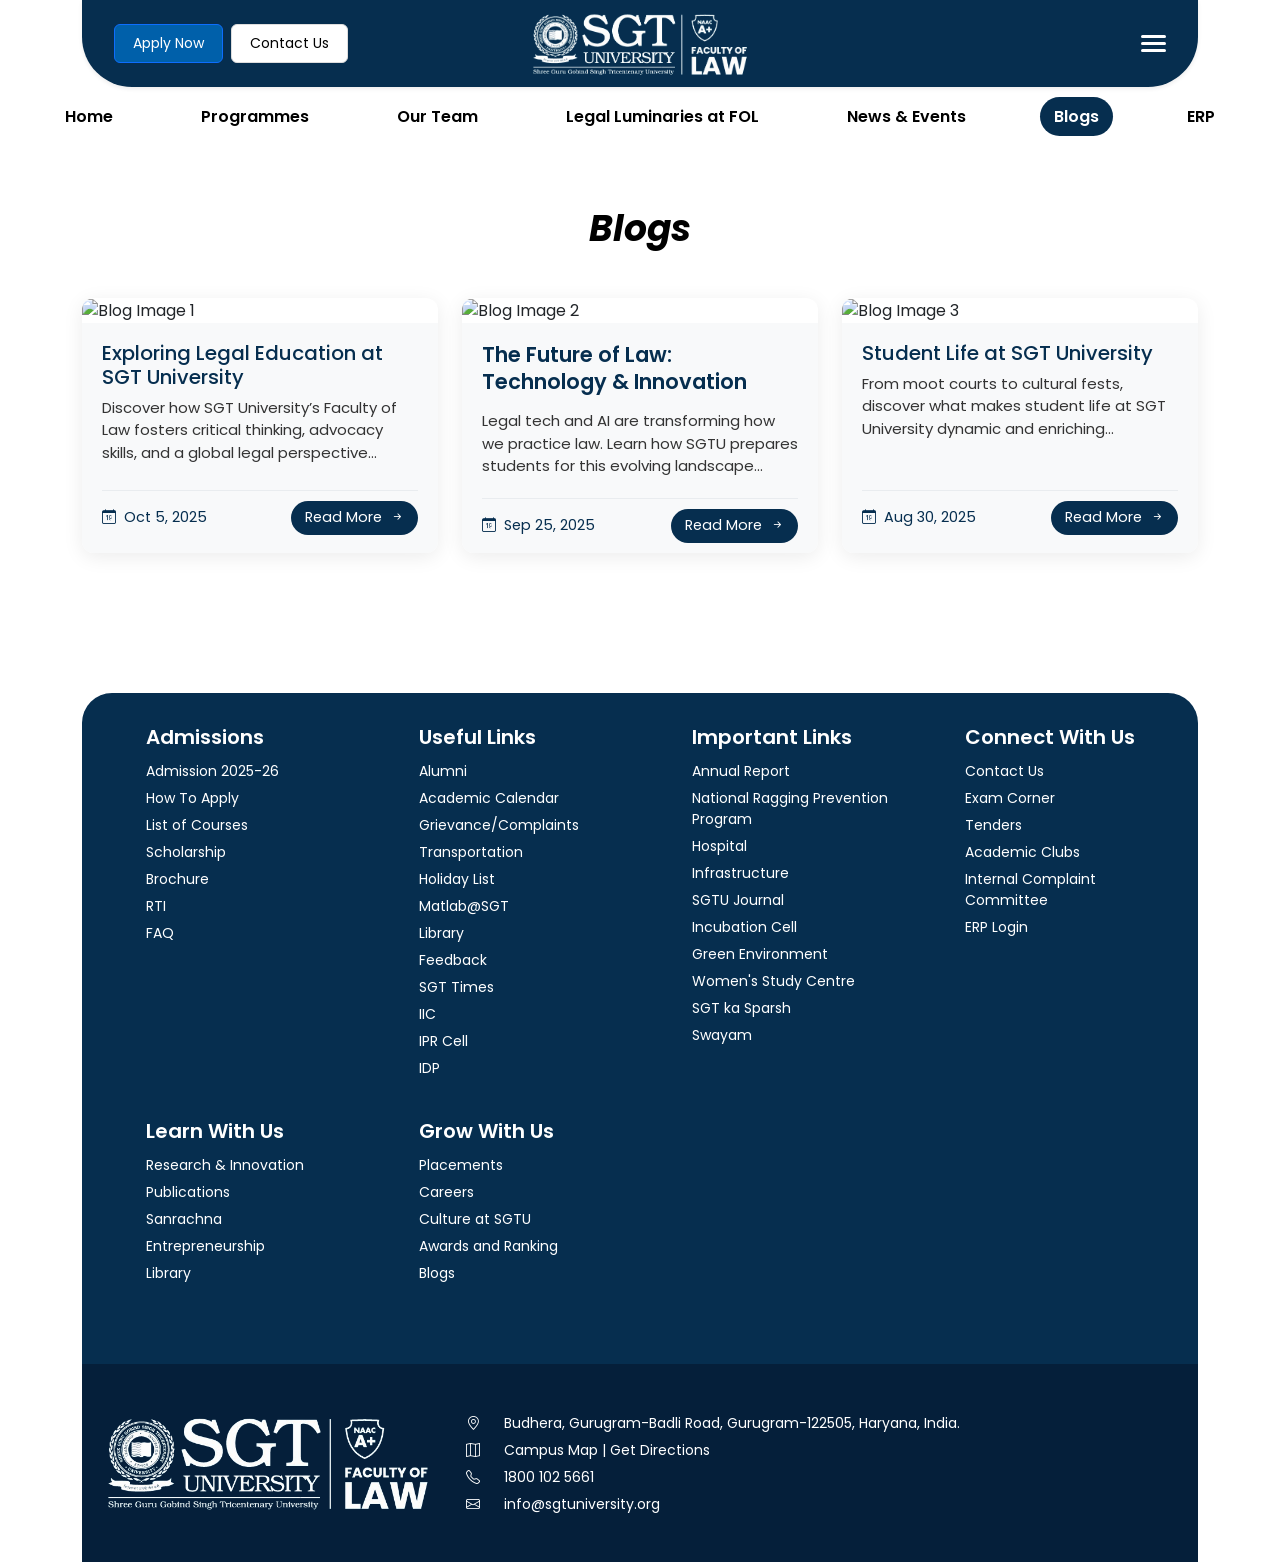
==== blogs.html @ 4bc7b792 "updated header and footer on all pages" ====
<!DOCTYPE html>
<html lang="en">

<head>
    <meta charset="UTF-8">
    <meta name="viewport" content="width=device-width, initial-scale=1.0">
    <title>Blogs | SGT University</title>
    <link href="assets/vendor/bootstrap/css/bootstrap.min.css" rel="stylesheet">
    <link href="assets/vendor/bootstrap-icons/bootstrap-icons.css" rel="stylesheet">
    <link href="assets/css/main.css" rel="stylesheet">
    <!-- Google Fonts - Poppins -->
    <link href="https://fonts.googleapis.com/css2?family=Poppins:wght@300;400;500;600;700&display=swap"
        rel="stylesheet">
</head>

<body>
    <div class="container">
        <header class="main-header py-3 px-2 rounded-bottom shadow-sm">
            <div class="d-flex align-items-center justify-content-between px-4 py-2">

                <!-- Buttons: visible on md and above -->
                <div class="d-none d-md-flex align-items-center gap-2">
                    <button class="btn btn-primary">Apply Now</button>
                    <button class="btn btn-secondary">Contact Us</button>
                </div>

                <!-- Logo -->
                <div
                    class="header-logo text-center flex-grow-1 position-absolute start-50 translate-middle-x d-none d-md-block">
                    <img src="assets/img/law-header.png" alt="University Logo" class="img-fluid"
                        style="max-height:100px;">
                </div>

                <!-- Logo on mobile -->
                <div class="d-flex d-md-none align-items-center">
                    <img src="assets/img/law-header.png" alt="University Logo" class="img-fluid"
                        style="max-height:80px;">
                </div>

                <!-- Hamburger -->
                <div class="d-flex align-items-center">
                    <button
                        class="hamburger-btn d-flex flex-column justify-content-center gap-1 p-0 border-0 bg-transparent"
                        aria-label="Menu">
                        <span class="hamburger-line bg-white rounded"></span>
                        <span class="hamburger-line bg-white rounded"></span>
                        <span class="hamburger-line bg-white rounded"></span>
                    </button>
                </div>

            </div>
        </header>
    </div>

    <!-- Menu Below Header -->
    <nav id="main-menu" class="main-menu my-2">
        <ul class="menu-items">
            <li><a href="index.html">Home</a></li>
            <li><a href="programmes.html">Programmes</a></li>
            <li><a href="our-team.html">Our Team</a></li>
            <li><a href="legal-luminaries.html">Legal Luminaries at FOL</a></li>
            <li><a href="news-events.html">News & Events</a></li>
            <li><a href="blogs.html" class="active">Blogs</a></li>
            <li><a href="erp.html">ERP</a></li>
        </ul>
    </nav>

    <!-- Blogs Section -->
    <section class="law-blogs-section">
        <div class="container">
            <div class="text-center mb-5">
                <h2 class="fw-bold">Blogs</h2>
            </div>

            <div class="row g-4">
                <!-- Blog Card 1 -->
                <div class="col-md-6 col-lg-4">
                    <div class="law-blog-card h-100">
                        <img src="https://picsum.photos/600/400?random=1" class="law-blog-img" alt="Blog Image 1">
                        <div class="law-blog-body">
                            <h5 class="law-blog-title">Exploring Legal Education at SGT University</h5>
                            <p class="law-blog-text">
                                Discover how SGT University’s Faculty of Law fosters critical thinking,
                                advocacy skills, and a global legal perspective...
                            </p>
                            <div class="law-blog-footer">
                                <div class="law-blog-date">
                                    <i class="bi bi-calendar-date me-1"></i> Oct 5, 2025
                                </div>
                                <button class="law-read-more">
                                    Read More <i class="bi bi-arrow-right-short ms-1"></i>
                                </button>
                            </div>
                        </div>
                    </div>
                </div>

                <!-- Blog Card 2 -->
                <div class="col-md-6 col-lg-4">
                    <div class="law-blog-card h-100">
                        <img src="https://picsum.photos/600/400?random=2" class="law-blog-img" alt="Blog Image 2">
                        <div class="law-blog-body">
                            <h4 class="law-blog-title">The Future of Law: Technology & Innovation</h4>
                            <p class="law-blog-text">
                                Legal tech and AI are transforming how we practice law. Learn how SGTU
                                prepares students for this evolving landscape...
                            </p>
                            <div class="law-blog-footer">
                                <div class="law-blog-date">
                                    <i class="bi bi-calendar-date me-1"></i> Sep 25, 2025
                                </div>
                                <button class="law-read-more">
                                    Read More <i class="bi bi-arrow-right-short ms-1"></i>
                                </button>
                            </div>
                        </div>
                    </div>
                </div>

                <!-- Blog Card 3 -->
                <div class="col-md-6 col-lg-4">
                    <div class="law-blog-card h-100">
                        <img src="https://picsum.photos/600/400?random=3" class="law-blog-img" alt="Blog Image 3">
                        <div class="law-blog-body">
                            <h5 class="law-blog-title">Student Life at SGT University</h5>
                            <p class="law-blog-text">
                                From moot courts to cultural fests, discover what makes student life at
                                SGT University dynamic and enriching...
                            </p>
                            <div class="law-blog-footer">
                                <div class="law-blog-date">
                                    <i class="bi bi-calendar-date me-1"></i> Aug 30, 2025
                                </div>
                                <button class="law-read-more">
                                    Read More <i class="bi bi-arrow-right-short ms-1"></i>
                                </button>
                            </div>
                        </div>
                    </div>
                </div>
            </div>
        </div>
    </section>


    <!-- Footer Section -->
    <div class="container">
        <footer class="site-footer text-white pt-2">

            <!-- Top Links Section -->
            <div class="container p-4">
                <div class="row footer-links d-none d-lg-flex">

                    <!-- Row 1: 4 columns -->
                    <div class="col-lg-3 col-md-6 mb-4">
                        <h5>Admissions</h5>
                        <ul class="list-unstyled">
                            <li>Admission 2025-26</li>
                            <li>How To Apply</li>
                            <li>List of Courses</li>
                            <li>Scholarship</li>
                            <li>Brochure</li>
                            <li>RTI</li>
                            <li>FAQ</li>
                        </ul>
                    </div>

                    <div class="col-lg-3 col-md-6 mb-4">
                        <h5>Useful Links</h5>
                        <ul class="list-unstyled">
                            <li>Alumni</li>
                            <li>Academic Calendar</li>
                            <li>Grievance/Complaints</li>
                            <li>Transportation</li>
                            <li>Holiday List</li>
                            <li>Matlab@SGT</li>
                            <li>Library</li>
                            <li>Feedback</li>
                            <li>SGT Times</li>
                            <li>IIC</li>
                            <li>IPR Cell</li>
                            <li>IDP</li>
                        </ul>
                    </div>



                    <div class="col-lg-3 col-md-6 mb-4">
                        <h5>Important Links</h5>
                        <ul class="list-unstyled">
                            <li>Annual Report</li>
                            <li>National Ragging Prevention Program</li>
                            <li>Hospital</li>
                            <li>Infrastructure</li>
                            <li>SGTU Journal</li>
                            <li>Incubation Cell</li>
                            <li>Green Environment</li>
                            <li>Women's Study Centre</li>
                            <li>SGT ka Sparsh</li>
                            <li>Swayam</li>
                        </ul>
                    </div>

                    <div class="col-lg-3 col-md-6 mb-4">
                        <h5>Connect With Us</h5>
                        <ul class="list-unstyled">
                            <li>Contact Us</li>
                            <li>Exam Corner</li>
                            <li>Tenders</li>
                            <li>Academic Clubs</li>
                            <li>Internal Complaint Committee</li>
                            <li>ERP Login</li>
                        </ul>
                    </div>

                    <div class="col-lg-3 col-md-6 mb-4">
                        <h5>Learn With Us</h5>
                        <ul class="list-unstyled">
                            <li>Research & Innovation</li>
                            <li>Publications</li>
                            <li>Sanrachna</li>
                            <li>Entrepreneurship</li>
                            <li>Library</li>
                        </ul>
                    </div>

                    <!-- Row 2: 2 columns under first row -->
                    <div class="col-lg-3 col-md-6 mb-4">
                        <h5>Grow With Us</h5>
                        <ul class="list-unstyled">
                            <li>Placements</li>
                            <li>Careers</li>
                            <li>Culture at SGTU</li>
                            <li>Awards and Ranking</li>
                            <li>Blogs</li>
                        </ul>
                    </div>
                </div>

                <!-- Mobile Accordion -->
                <div class="accordion d-lg-none" id="footerAccordion">
                    <div class="accordion-item">
                        <h2 class="accordion-header" id="headingAdmissions">
                            <button class="accordion-button collapsed" type="button" data-bs-toggle="collapse"
                                data-bs-target="#collapseAdmissions" aria-expanded="false"
                                aria-controls="collapseAdmissions">
                                Admissions
                            </button>
                        </h2>
                        <div id="collapseAdmissions" class="accordion-collapse collapse"
                            aria-labelledby="headingAdmissions" data-bs-parent="#footerAccordion">
                            <div class="accordion-body p-2">
                                <ul class="list-styled mb-2">
                                    <li>Admission 2025-26</li>
                                    <li>How To Apply</li>
                                    <li>List of Courses</li>
                                    <li>Scholarship</li>
                                    <li>Brochure</li>
                                    <li>RTI</li>
                                    <li>FAQ</li>
                                </ul>
                            </div>
                        </div>
                    </div>
                    <div class="accordion-item">
                        <h2 class="accordion-header" id="headingUseful">
                            <button class="accordion-button collapsed" type="button" data-bs-toggle="collapse"
                                data-bs-target="#collapseUseful" aria-expanded="false" aria-controls="collapseUseful">
                                Useful Links
                            </button>
                        </h2>
                        <div id="collapseUseful" class="accordion-collapse collapse" aria-labelledby="headingUseful"
                            data-bs-parent="#footerAccordion">
                            <div class="accordion-body p-2">
                                <ul class="list-styled mb-2">
                                    <li>Alumni</li>
                                    <li>Academic Calendar</li>
                                    <li>Grievance/Complaints</li>
                                    <li>Transportation</li>
                                    <li>Holiday List</li>
                                    <li>Matlab@SGT</li>
                                    <li>Library</li>
                                    <li>Feedback</li>
                                    <li>SGT Times</li>
                                    <li>IIC</li>
                                    <li>IPR Cell</li>
                                    <li>IDP</li>
                                </ul>
                            </div>
                        </div>
                    </div>
                    <div class="accordion-item">
                        <h2 class="accordion-header" id="headingImportant">
                            <button class="accordion-button collapsed" type="button" data-bs-toggle="collapse"
                                data-bs-target="#collapseImportant" aria-expanded="false"
                                aria-controls="collapseImportant">
                                Important Links
                            </button>
                        </h2>
                        <div id="collapseImportant" class="accordion-collapse collapse"
                            aria-labelledby="headingImportant" data-bs-parent="#footerAccordion">
                            <div class="accordion-body p-2">
                                <ul class="list-styled mb-2">
                                    <li>Annual Report</li>
                                    <li>National Ragging Prevention Program</li>
                                    <li>Hospital</li>
                                    <li>Infrastructure</li>
                                    <li>SGTU Journal</li>
                                    <li>Incubation Cell</li>
                                    <li>Green Environment</li>
                                    <li>Women's Study Centre</li>
                                    <li>SGT ka Sparsh</li>
                                    <li>Swayam</li>
                                </ul>
                            </div>
                        </div>
                    </div>
                    <div class="accordion-item">
                        <h2 class="accordion-header" id="headingConnect">
                            <button class="accordion-button collapsed" type="button" data-bs-toggle="collapse"
                                data-bs-target="#collapseConnect" aria-expanded="false" aria-controls="collapseConnect">
                                Connect With Us
                            </button>
                        </h2>
                        <div id="collapseConnect" class="accordion-collapse collapse" aria-labelledby="headingConnect"
                            data-bs-parent="#footerAccordion">
                            <div class="accordion-body p-2">
                                <ul class="list-styled mb-2">
                                    <li>Contact Us</li>
                                    <li>Exam Corner</li>
                                    <li>Tenders</li>
                                    <li>Academic Clubs</li>
                                    <li>Internal Complaint Committee</li>
                                    <li>ERP Login</li>
                                </ul>
                            </div>
                        </div>
                    </div>
                    <div class="accordion-item">
                        <h2 class="accordion-header" id="headingLearn">
                            <button class="accordion-button collapsed" type="button" data-bs-toggle="collapse"
                                data-bs-target="#collapseLearn" aria-expanded="false" aria-controls="collapseLearn">
                                Learn with Us
                            </button>
                        </h2>
                        <div id="collapseLearn" class="accordion-collapse collapse" aria-labelledby="headingLearn"
                            data-bs-parent="#footerAccordion">
                            <div class="accordion-body p-2">
                                <ul class="list-styled mb-2">
                                    <li>Research & Innovation</li>
                                    <li>Publications</li>
                                    <li>Sanrachna</li>
                                    <li>Entrepreneurship</li>
                                    <li>Library</li>
                                </ul>
                            </div>
                        </div>
                    </div>
                    <div class="accordion-item">
                        <h2 class="accordion-header" id="headingGrow">
                            <button class="accordion-button collapsed" type="button" data-bs-toggle="collapse"
                                data-bs-target="#collapseGrow" aria-expanded="false" aria-controls="collapseGrow">
                                Grow with Us
                            </button>
                        </h2>
                        <div id="collapseGrow" class="accordion-collapse collapse" aria-labelledby="headingGrow"
                            data-bs-parent="#footerAccordion">
                            <div class="accordion-body p-2">
                                <ul class="list-styled mb-2">
                                    <li>Placements</li>
                                    <li>Careers</li>
                                    <li>Culture at SGTU</li>
                                    <li>Awards and Ranking</li>
                                    <li>Blogs</li>
                                </ul>
                            </div>
                        </div>
                    </div>
                </div>




            </div>

            <!-- Middle Contact Section (Full Width) -->
            <div class="footer-contact py-4 mt-3">
                <div class="container">
                    <div class="row align-items-center">
                        <div class="col-md-4 mb-3 mb-md-0 text-center text-md-left">
                            <img src="assets/img/law-header.png" alt="SGT University Logo" class="img-fluid"
                                style="max-height:150px;">
                        </div>
                        <div class="col-md-8 text-center text-md-left">
                            <p class="text-white mb-1"><i class="bi bi-geo-alt me-4 text-white"></i>Budhera,
                                Gurugram-Badli Road,
                                Gurugram-122505,
                                Haryana, India.</p>
                            <p class="text-white mb-1"><i class="bi bi-map me-4 text-white"></i>Campus Map | Get
                                Directions</p>
                            <p class="text-white mb-1"><i class="bi bi-telephone me-4 text-white"></i>1800 102 5661</p>
                            <p class="text-white mb-1"><i
                                    class="bi bi-envelope me-4 text-white"></i>info@sgtuniversity.org</p>
                        </div>
                    </div>
                </div>
            </div>
        </footer>

    </div>


    <script src="assets/vendor/bootstrap/js/bootstrap.bundle.min.js"></script>
</body>

</html>
---- assets/css/main.css ----
@import url("https://fonts.googleapis.com/css2?family=Poppins:wght@300;400;500;600;700&display=swap");

body {
  font-family: "Poppins", sans-serif;
  margin: 0;
  padding: 0;
  display: block;
}
/* main menu */
/* Common link styling */
/* Global Typography */

/* H2 */
h2 {
  font-family: "Poppins", sans-serif;
  font-style: italic;
  font-weight: 500; /* Medium */
  font-size: 36px;
  line-height: 1.2;
  color: #000; /* optional */
  margin-bottom: 20px;
}

/* H4 */
h4 {
  font-family: "Poppins", sans-serif;
  font-weight: 600; /* SemiBold */
  font-size: 21px;
  line-height: 1.3;
  color: #000; /* optional */
  margin-bottom: 15px;
}

/* Paragraphs */
p {
  font-family: "Poppins", sans-serif;
  font-weight: 400; /* Regular */
  font-size: 15px;
  line-height: 1.5;
  color: #333; /* optional */
  margin-bottom: 10px;
}

/* Main menu styles */
#main-menu {
  width: 100%;
  font-family: "Poppins", sans-serif;
  overflow-x: auto;
  white-space: nowrap;
}

/* Menu item container */
#main-menu .menu-items {
  list-style: none;
  margin: 0 auto;
  padding: 10px 15px;
  display: flex;
  flex-wrap: nowrap;
  justify-content: center;
  font-size: 16px;
}

/* Menu links */
.main-menu .menu-items li a {
  color: #000;
  text-decoration: none;
  font-weight: 600;
  padding: 8px 14px;
  border-radius: 20px;
  transition: all 0.3s ease;
}

/* Hover effect */
.main-menu .menu-items li a:hover {
  background-color: #062e4f;
  color: #fff !important;
}

/* Active / selected state */
.main-menu .menu-items li a.active {
  background-color: #062e4f;
  color: #fff !important;
}

/* Optional: make scrollbar neat */
#main-menu::-webkit-scrollbar {
  height: 6px;
}

#main-menu::-webkit-scrollbar-thumb {
  background-color: #ccc;
  border-radius: 3px;
}

#main-menu::-webkit-scrollbar-track {
  background: transparent;
}

/* Desktop view */
@media (min-width: 992px) {
  .menu-items {
    display: flex !important;
    justify-content: center;
    flex-wrap: nowrap;
    gap: 60px;
    font-size: 18px;
  }
}

/* Mobile view */
@media (max-width: 991px) {
  .menu-items {
    display: inline-flex !important;
    overflow-x: auto;
    white-space: nowrap;
    gap: 20px;
    font-size: 16px;
  }
}

/* footer */
.footer-block {
  background-color: transparent; /* image provides visual */
  border-top-left-radius: 20px;
  border-top-right-radius: 20px;
  overflow: hidden; /* ensures rounded corners clip the image */
}

.footer-img {
  width: 100%; /* fill container width */
  height: auto; /* maintain aspect ratio */
  display: block;
}

/* Optional: Add shadow or smooth transition */
.footer-img {
  box-shadow: 0 -2px 8px rgba(0, 0, 0, 0.1);
  transition: all 0.3s ease-in-out;
}

/* Optional hover effect (if desired) */
.footer-img:hover {
  transform: scale(1.01);
}

/* === LAW BLOGS SECTION === */
.law-blogs-section {
  padding: 60px 0;
  font-family: "Poppins", sans-serif;
}

/* Blog Card */
.law-blog-card {
  border: none;
  border-radius: 12px;
  overflow: hidden;
  background: #fff;
  box-shadow: 0 4px 20px rgba(0, 0, 0, 0.08);
  transition: transform 0.3s, box-shadow 0.3s;
}

.law-blog-card:hover {
  transform: translateY(-5px);
  box-shadow: 0 6px 25px rgba(0, 0, 0, 0.15);
}

/* Blog Image */
.law-blog-img {
  height: 180px !important;
  width: 100%;
  object-fit: cover;
}

/* Blog Body */
.law-blog-body {
  background-color: #f8f9fa;
  padding: 18px 20px;
  height: 230px;
  display: flex;
  flex-direction: column;
  justify-content: space-between;
}

/* Title */
.law-blog-title {
  color: #062e4f;
}

/* Text */
.law-blog-text {
  color: #333;
  line-height: 1.5;
  flex-grow: 1;
}

/* Footer */
.law-blog-footer {
  display: flex;
  justify-content: space-between;
  align-items: center;
  border-top: 1px solid #e9ecef;
  padding-top: 10px;
  margin-top: 10px;
}

/* Date */
.law-blog-date {
  font-size: 0.9rem;
  color: #062e4f;
}

/* Button */
.law-read-more {
  background: #062e4f;
  color: #fff;
  border: none;
  font-size: 0.9rem;
  border-radius: 50px;
  padding: 6px 14px;
  transition: background 0.3s;
}

.law-read-more:hover {
  background: #084298;
}

/* Responsive */
@media (max-width: 767px) {
  .law-blog-body {
    height: auto;
  }

  .law-blog-title {
    font-size: 1rem;
  }

  .law-blog-text {
    font-size: 0.9rem;
  }
}

/* Programmes page */
.sidebar {
  border-right: 2px solid #ddd;
  padding-right: 20px;
}

.category-title {
  font-weight: 600;
  font-size: 1.25rem;
  margin-bottom: 1rem;
  color: #062e4f;
}

.program-section-title {
  color: #062e4f;
  margin-bottom: 1rem;
  margin-top: 2rem;
}

.program-card {
  border: 1px solid #ddd;
  border-radius: 10px;
  overflow: hidden;
  transition: 0.3s ease;
  background-color: #fff;
}

.program-card:hover {
  box-shadow: 0 4px 15px rgba(0, 0, 0, 0.1);
  transform: translateY(-4px);
}

.program-card img {
  width: 100%;
  height: 130px;
  object-fit: cover;
}

.program-info {
  padding: 15px;
}

.program-name {
  font-size: 1.3rem;
  font-weight: 600;
  color: #000;
  margin-bottom: 5px;
}

.program-duration {
  font-size: 0.9rem;
  color: #666;
  margin-bottom: 10px;
}

.program-footer {
  display: flex;
  justify-content: space-between;
  align-items: center;
  font-size: 0.9rem;
  background-color: #062e4f;
  font-weight: 500;
  border-radius: 10px;
}

.program-footer i {
  padding: 5px;
  margin-right: 10px;
  color: #fff;
  font-size: 20px;
}

.program-footer span {
  padding: 10px;
  color: #fff;
}

.search-input {
  margin-bottom: 20px;
}

mark {
  background-color: #ffe066;
  color: #000;
}

/* accreditions programmes page */

/* Background for the whole section */
.bg-gray {
  background-color: #d3d3d3f5 !important;
  /* Gray background */
}

/* Logo Box Styles */
.logo-box {
  width: 100%;
  aspect-ratio: 1 / 1;
  /* Equal width and height */
  background-color: #ffffff;
  /* Box background color */
  border-radius: 12px;
  box-shadow: 0 5px 15px rgba(0, 0, 0, 0.1);
  transition: transform 0.3s, box-shadow 0.3s;
  display: flex;
  align-items: center;
  justify-content: center;
}

/* Logo Image */
.logo-box img {
  max-width: 70%;
  /* Adjust logo size */
  max-height: 70%;
  object-fit: contain;
}

/* Hover effect */
.logo-box:hover {
  transform: translateY(-5px);
  box-shadow: 0 10px 25px rgba(0, 0, 0, 0.15);
}

/* Text heading and paragraph */
.text-center h2 {
  font-weight: 700;
  color: #000;
}

.text-center p {
  color: #000;
}

/* Responsive adjustments */
@media (max-width: 1200px) {
  .col-lg-2 {
    flex: 0 0 20%;
    /* 5 columns on large screens */
    max-width: 20%;
  }
}

@media (max-width: 992px) {
  .col-md-2 {
    flex: 0 0 33.3333%;
    /* 3 columns on medium screens */
    max-width: 33.3333%;
  }
}

@media (max-width: 576px) {
  .col-6 {
    flex: 0 0 50%;
    /* 2 columns on small screens */
    max-width: 50%;
  }
}

/* recruiter programmes page */
.recruiter-logo {
  width: 140px;
  height: 140px;
  border-radius: 12px;
  border: 2px solid #ccc;
  display: flex;
  align-items: center;
  justify-content: center;
  background-color: #fff;
  transition: transform 0.3s, box-shadow 0.3s;
}

.recruiter-logo img {
  max-width: 80%;
  max-height: 80%;
  object-fit: contain;
}

.recruiter-logo:hover {
  transform: translateY(-5px);
  box-shadow: 0 8px 20px rgba(0, 0, 0, 0.15);
}

/* Remove default background of Swiper arrows */
.swiper-button-next,
.swiper-button-prev {
  background: none; /* remove background */
  color: #062e4f; /* arrow color white */
  width: auto; /* let arrow size adjust */
  height: auto;
}

/* Remove default content (Swiper adds default arrow icon via ::after) */
.swiper-button-next::after,
.swiper-button-prev::after {
  font-size: 24px; /* arrow size */
  color: #062e4f; /* arrow color */
  text-shadow: none; /* remove shadow */
}

/* Swiper navigation buttons */
/* .swiper-button-next,
.swiper-button-prev {
  color: #062E4F;
  width: 30px;
  height: 30px;
  border-radius: 50%;
  background-color: #fff;
  display: flex;
  align-items: center;
  justify-content: center;
  font-weight: bold;
  font-size: 0.5rem;
  top: 50%;
  transform: translateY(-50%);
} */

/* homepage */
/* main banner section */
.container img {
  object-fit: cover;
  height: auto;
  max-height: 500px;
}
.image-section {
  position: relative;
  width: 100%;
  overflow: hidden;
  height: auto;
  display: block;
  padding: 0 15px;
}

.image-section img {
  width: 100%;
  height: auto;
  border-radius: 30px;
  transition: transform 1s ease, opacity 1s ease;
  opacity: 0;
  transform: scale(1.05);
}

.image-section img.visible {
  opacity: 1;
  transform: scale(1);
}

/* Optional: Add shadow and responsiveness */
.image-section img {
  box-shadow: 0 8px 20px rgba(0, 0, 0, 0.2);
}

/* law section */
/* ---------------- Content Section Styling ---------------- */
.content-section {
  padding-top: 2rem;
  padding-bottom: 2rem;
}

.content-section .text-content p {
  color: #000;
  /* Black text instead of muted */
  text-align: justify;
  /* Justify text */
  line-height: 1.5;
  font-size: 0.9rem;
  /* Slightly smaller font for less height */
}

.content-section h2,
.content-section h4 {
  color: #000;
}
.content-section .subtitle {
  color: #062e4f;
}

.content-section .side-image {
  max-height: 700px;
  /* Adjust to reduce height */
  object-fit: cover;
}

/* ---------------- Icon Box Styling ---------------- */
.icon-box {
  transition: transform 0.3s, box-shadow 0.3s;
}

.icon-box h5 {
  font-weight: 600;
}

.icon-box p {
  color: #555;
}

.bg-custom {
  background-color: #062e4f;
}

.icon-circle {
  width: 45px;
  height: 45px;
  border-radius: 50%;
  flex-shrink: 0;
}

/* accreidtion homepage */
.bg-custom1 {
  color: #062e4f;
}

.logo-box {
  width: 100%;
  aspect-ratio: 1 / 1;
  /* Equal width and height */
  background-color: #ffffff;
  /* Box background color */
  border-radius: 12px;
  box-shadow: 0 5px 15px rgba(0, 0, 0, 0.1);
  transition: transform 0.3s, box-shadow 0.3s;
}

.logo-box img {
  max-width: 70%;
  /* Adjust logo size */
  max-height: 70%;
  object-fit: contain;
}

.logo-box:hover {
  transform: translateY(-5px);
  box-shadow: 0 10px 25px rgba(0, 0, 0, 0.15);
}

.bg-light {
  background-color: #f9f9f9 !important;
  /* Can customize this later */
}

/* vision/mission section */
/* ---------- Vision / Mission Section Styling ---------- */
.vision-mission-section {
  padding-top: 2rem;
  padding-bottom: 2rem;
}

.vision-mission-section .section-title {
  color: #000; /* Black color for heading */
}

.vision-mission-section .vision-img {
  max-height: 400px; /* Adjust image height */
  object-fit: cover;
}

.vision-mission-section h4 {
  color: #062e4f; /* Black headings */
}

.vision-mission-section .vision-text {
  color: #000; /* Black paragraph text */
  text-align: justify; /* Justify text */
  line-height: 1.6;
}

/* Programmes section */
/* ---------- Programs Section ---------- */
.programs-section {
  background-color: #062e4f;
  border-radius: 50px;
  padding: 4rem 2rem;
  overflow: hidden;
}

.programs-section .section-title {
  color: #f8f9fa;
}

/* ---------- Card Styling ---------- */
.program-card {
  background-color: #fff; /* White card */
  color: #000; /* Black text */
  border-radius: 15px;
  overflow: hidden;
  transition: transform 0.3s, box-shadow 0.3s;
  min-height: 100%; /* Ensures equal height in flex */
}

.program-card:hover {
  transform: translateY(-5px);
  box-shadow: 0 10px 25px rgba(0, 0, 0, 0.2);
}

.program-card .card-title {
  font-weight: 600;
  margin-bottom: 0.75rem;
  color: #062e4f;
  font-size: 26px;
}

.program-card .program-list li {
  margin-bottom: 0.35rem;
  font-size: 0.95rem;
}

/* ---------- Card Image ---------- */
.program-card img {
  width: 100%;
  height: 150px; /* Reduced height */
  object-fit: cover;
}

/* ---------- Arrow Button ---------- */
.program-card .btn-arrow {
  background-color: #062e4f; /* Blue background */
  color: #fff; /* White icon */
  border-radius: 50%;
  width: 40px;
  height: 40px;
  display: flex;
  align-items: center;
  justify-content: center;
  transition: transform 0.3s ease;
}

.program-card .btn-arrow:hover {
  transform: translateX(3px);
}

/* Academic Advisory Board Section */
.academic-board-section {
  padding: 3rem 0;
}

.academic-board-section .section-title {
  color: #000; /* Black section heading */
}

/* Rectangular images (full) */
.advisory-img {
  width: 100%;
  height: 100px; /* fixed height for all images */
  object-fit: cover; /* maintain aspect ratio and cover the box */
  border-radius: 10px; /* optional slightly rounded corners */
}

.member-name {
  color: #000;
  font-weight: normal; /* remove bold */
  margin-bottom: 0.25rem;
  font-size: 18px;
  font-style: italic;
}

.member-designation {
  color: #555;
  margin-bottom: 0;
  font-style: italic;
}

/* industrial-board-section */
.industrial-board-section {
  background-color: #062e4f;
  padding: 2.5rem;
  border-radius: 40px;
}

.industrial-board-section .section-title {
  color: #fff;
}

.industrial-board-section .advisory-img {
  width: 100%;
  height: 200px;
  object-fit: cover;
  border-radius: 10px; /* optional slightly rounded corners */
}

.industrial-board-section .member-name {
  color: #fff;
  font-weight: normal;
  margin-bottom: 0.25rem;
}

.industrial-board-section .member-designation {
  color: #fff;
  margin-bottom: 0;
}

/* cells section */
.my-8 {
  margin-top: 70px;
}
.cell-card {
  border-radius: 30px;
  overflow: hidden;
  transition: transform 0.3s, box-shadow 0.3s;
}

.cell-card:hover {
  transform: translateY(-5px);
  box-shadow: 0 10px 25px rgba(0, 0, 0, 0.15);
}

.bg-cell {
  background-color: #062e4f;
  border-bottom-left-radius: 20px;
  border-bottom-right-radius: 20px;
}

.btn-cell-arrow {
  background-color: #fff;
  color: #062e4f;
  border-radius: 50%;
  width: 40px;
  height: 40px;
  display: flex;
  align-items: center;
  justify-content: center;
}

.btn-cell-arrow:hover {
  background-color: #0f3066;
  color: #fff;
}

/* company logos */
.company-logos-section {
  display: block;
  border-radius: 40px;
  background-color: #062e4f;
}
.company-logos-section .section-title {
  color: #fff;
}

.company-logos-swiper .swiper-slide {
  display: flex;
  justify-content: center;
  align-items: center;
  padding: 10px;
}

.company-logos-swiper .swiper-slide img {
  max-width: 120px;
  height: auto;
}

/* Remove default background of Swiper arrows */
.company-logos-swiper .swiper-button-next,
.company-logos-swiper .swiper-button-prev {
  background: none; /* remove background */
  color: #fff; /* arrow color white */
  width: auto; /* let arrow size adjust */
  height: auto;
}

/* Remove default content (Swiper adds default arrow icon via ::after) */
.company-logos-swiper .swiper-button-next::after,
.company-logos-swiper .swiper-button-prev::after {
  font-size: 24px; /* arrow size */
  color: #fff; /* arrow color */
  text-shadow: none; /* remove shadow */
}

/* before height img */
.image-wrapper {
  width: 100%;
  height: auto;
  display: block;
  object-fit: cover;
  margin-bottom: -50px;
}

/* About Page */
/* Dean Image */
.dean-img {
  width: 100%;
  border-radius: 15px;
}

/* Dean Message */
.dean-message {
  font-family: "Poppins", sans-serif;
  font-size: 16px;
  line-height: 1.6;
}

/* Dean Name & Designation */
.dean-name {
  font-family: "Poppins", sans-serif;
  font-weight: 600;
  color: #062e4f;
}
.dean-designation {
  font-family: "Poppins", sans-serif;
}

/* Button */
.btn-dean {
  background-color: #062e4f;
  color: #fff;
  font-family: "Poppins", sans-serif;
  font-weight: 500;
  border-radius: 5px;
  padding: 8px 20px;
  transition: background-color 0.3s;
  text-decoration: none;
}

.btn-dean:hover {
  background-color: #044165;
  color: #fff;
}

/* distinguished-professors */
/* Professors Block Styling */
.professors-block {
  background-color: #f2f2f2; /* Custom light gray */
  border-radius: 20px;
  padding: 50px 30px;
}

#distinguished-professors .section-title {
  font-family: "Poppins", sans-serif;
  font-weight: 600;
  color: #000;
}

.prof-img {
  width: 100%;
  max-width: 350px;
  border-radius: 15px;
  object-fit: cover;
}

.prof-name {
  font-family: "Poppins", sans-serif;
  font-weight: 600;
  color: #062e4f;
  text-align: left;
}

.prof-about {
  font-family: "Poppins", sans-serif;
  font-size: 14px;
  line-height: 1.5;
  color: #444;
  text-align: justify;
}

/* Responsive for smaller screens */
@media (max-width: 767px) {
  .prof-img {
    max-width: 150px;
  }
}

/* Section Title */
#professors-title {
  color: #000;
  font-family: "Poppins", sans-serif;
  font-weight: 600;
}

/* Accordion Header */
.accordion-title {
  font-family: "Poppins", sans-serif;
  font-weight: 600;
  color: #000;
  font-size: 26px;
}

/* Remove default accordion borders */
.accordion-item {
  border: none;
}
.accordion-button:focus {
  box-shadow: none;
}

/* Custom Accordion Button */
.accordion-button-custom {
  background-color: #062e4f;
  border: none;
  color: #fff;
  width: 40px;
  height: 40px;
  border-radius: 5px;
  display: flex;
  align-items: center;
  justify-content: center;
}
.accordion-button-custom i {
  color: #fff;
  font-size: 16px;
}

/* Faculty Card */
.faculty-img {
  width: 100%;
  max-width: 200px;
  border-radius: 10px;
  object-fit: cover;
}
.faculty-name {
  font-family: "Poppins", sans-serif;
  font-weight: 600;
  color: #062e4f;
  margin-bottom: 0.2rem;
}
.faculty-designation {
  font-family: "Poppins", sans-serif;
  font-size: 14px;
  color: #555;
}

/* News & Events Section */
/* News & Events Section */
.news-events-section {
  background-color: #f9f9f9;
}

.ne-section-title {
  font-family: "Poppins", sans-serif;
  font-weight: 700;
  font-size: 36px;
  color: #1a1a1a;
}

.ne-card {
  background: #ffffff;
  border-radius: 15px;
  overflow: hidden;
  box-shadow: 0 10px 25px rgba(0, 0, 0, 0.08);
  transition: transform 0.3s ease, box-shadow 0.3s ease;
}

.ne-card:hover {
  transform: translateY(-5px);
  box-shadow: 0 15px 30px rgba(0, 0, 0, 0.15);
}

.ne-card-img-wrapper {
  position: relative;
}

.ne-card-img {
  width: 100%;
  height: 150px;
  display: block;
}

.ne-card-badge {
  position: absolute;
  top: 10px;
  left: 10px;
  padding: 5px 12px;
  font-size: 12px;
  font-weight: 600;
  color: #fff;
  background-color: #ff5e57;
  border-radius: 5px;
}

.ne-card-body {
  background-color: #f2f2f2; /* light custom gray */
  padding: 15px 20px;
}

.ne-card-title {
  font-family: "Poppins", sans-serif;
  font-weight: 600;
  font-size: 18px;
  margin-bottom: 10px;
}

.ne-card-footer {
  display: flex;
  justify-content: space-between;
  align-items: center;
}

.ne-card-date {
  font-family: "Poppins", sans-serif;
  font-size: 13px;
  color: #062e4f; /* calendar icon color */
}

.ne-card-date i {
  color: #062e4f;
}

.ne-read-more {
  font-family: "Poppins", sans-serif;
  font-weight: 500;
  font-size: 14px;
  background-color: #1a73e8;
  color: #fff;
  border: none;
  padding: 6px 12px;
  border-radius: 5px;
  cursor: pointer;
  transition: background-color 0.3s ease;
}

.ne-read-more:hover {
  background-color: #155ab6;
}

/* Responsive adjustments for smaller screens */
@media (max-width: 768px) {
  .col-6.col-md-3 {
    flex: 0 0 50%;
    max-width: 50%;
  }
}

@media (max-width: 576px) {
  .col-6.col-md-3 {
    flex: 0 0 100%;
    max-width: 100%;
  }
}

/* Legal Luminaries */
.legal-luminaries {
  display: block;
  padding: 48px 0;
  background: #fff;
  font-family: "Poppins", sans-serif;
}

.legal-luminaries .ll-container {
  max-width: 1160px;
  margin: 0 auto;
  padding: 0 16px;
}

.legal-luminaries .ll-title {
  text-align: center;
  margin-bottom: 28px;
  font-size: 36px;
  font-weight: 600;
  color: #000;
}

/* Grid Layout */
.legal-luminaries .ll-grid {
  display: grid;
  grid-template-columns: repeat(3, 1fr);
  gap: 20px;
}

/* Card Style */
.legal-luminaries .ll-card {
  display: block;
  border-radius: 48px;
  overflow: hidden;
  box-shadow: 0 6px 18px rgba(6, 46, 79, 0.06);
  background: transparent;
}

/* Image Section */
.legal-luminaries .ll-card-media {
  width: 100%;
  aspect-ratio: 3 / 3;
  overflow: hidden;
  background: #f2f2f2;
  border-radius: 48px;
}

.legal-luminaries .ll-card-media img {
  width: 100%;
  height: 100%;
  object-fit: cover;
  display: block;
}

/* Footer */
.legal-luminaries .ll-card-footer {
  background: #0060aa;
  color: #fff;
  padding: 14px 12px;
  text-align: left;
}

.legal-luminaries .ll-card-footer1 {
  background: #062e4f;
  color: #fff;
  padding: 14px 12px;
  text-align: left;
}

.legal-luminaries .ll-name {
  font-size: 21px;
  font-weight: 600;
  line-height: 1.2;
}

.legal-luminaries .ll-designation {
  font-size: 15px;
  margin-top: 6px;
  opacity: 1;
}

/* Responsive */
@media (max-width: 991px) {
  .legal-luminaries .ll-grid {
    grid-template-columns: repeat(2, 1fr);
  }
}

@media (max-width: 575px) {
  .legal-luminaries .ll-grid {
    grid-template-columns: 1fr;
  }

  .legal-luminaries .ll-title {
    font-size: 22px;
  }
}

.main-header {
  background-color: #062e4f;
  border-bottom-left-radius: 50px !important;
  border-bottom-right-radius: 50px !important;
  font-family: "Poppins", sans-serif;
}

/* Buttons */
.btn-primary {
  background-color: #0060aa;
  color: #fff;
  border-radius: 6px;
  padding: 8px 18px;
  font-size: 14px;
  transition: background-color 0.3s;
}
.btn-primary:hover {
  background-color: #004b82;
}

.btn-secondary {
  background-color: #fff;
  color: #000;
  border: 1px solid #ddd;
  border-radius: 6px;
  padding: 8px 18px;
  font-size: 14px;
  transition: background-color 0.3s, color 0.3s;
}
.btn-secondary:hover {
  background-color: #f2f2f2;
}

/* Hamburger */
.hamburger-line {
  width: 25px;
  height: 3px;
  background-color: #fff;
  border-radius: 2px;
}

/* Responsive tweaks for mobile logo alignment */
@media (max-width: 767.98px) {
  .header-logo {
    flex-grow: 0;
    text-align: left;
  }
}

/* footer */
/* General Footer Styling */
.site-footer {
  background-color: #062e4f;
  /* Top and bottom sections */
  color: #fff;
  font-family: "Poppins", sans-serif;
  border-top-left-radius: 30px;
  border-top-right-radius: 30px;
  margin-top: 80px;
}

/* Top Links Section */
.footer-links h5 {
  font-weight: 600;
  margin-bottom: 12px;
  margin-left: 40px;
}

.footer-links ul li {
  margin-bottom: 6px;
  font-size: 14px;
  cursor: pointer;
  margin-left: 40px;
}

.footer-links ul li:hover {
  color: #0060aa;
  /* Hover color for links */
}

/* Middle Contact Section */
.footer-contact {
  background-color: #051f3a;
  /* Full width darker section */
  border-radius: 0;
}

.footer-contact p {
  margin: 6px 0;
  font-size: 14px;
  display: flex;
  align-items: center;
}

.footer-contact i {
  margin-right: 8px;
  color: #0060aa;
}

/* Bottom Most Searched Section */
.footer-most-searched {
  background-color: #062e4f;
}

.footer-most-searched p {
  color: #fff;
}

.footer-most-searched p {
  font-weight: 600;
  margin-bottom: 10px;
}

.footer-most-searched ul {
  display: flex;
  flex-wrap: wrap;
  /* allow wrapping to next line naturally */
  list-style: none;
  padding: 0;
  margin: 0;
  gap: 5px;
  /* space between items */
}

.footer-most-searched ul li {
  display: inline;
  font-size: 13px;
  white-space: nowrap;
}

.footer-most-searched ul li + li::before {
  content: "|";
  margin: 0 5px;
  color: #fff;
}

/* Responsive Adjustments */
@media (max-width: 991px) {
  .footer-links {
    text-align: center;
  }

  .footer-contact {
    text-align: center;
  }

  .footer-contact p {
    justify-content: center;
  }

  .footer-most-searched ul li {
    display: block;
    margin-bottom: 5px;
  }

  .footer-most-searched ul li + li::before {
    content: "|";
    margin: 0;
  }
}

/* Optional: Link Hover */
.footer-links ul li:hover,
.footer-most-searched ul li:hover {
  color: #0060aa;
  transition: 0.3s;
}

/* Footer Accordion - Mobile */
#footerAccordion .accordion-item {
  border: none; /* remove border */
  background-color: #062e4f; /* match footer bg */
}

#footerAccordion .accordion-button {
  background-color: #062e4f; /* match footer bg */
  color: #ffffff; /* white text */
  padding: 0.75rem 1rem;
  font-weight: 500;
  border: none; /* remove default bootstrap borders */
  box-shadow: none;
}

#footerAccordion .accordion-button::after {
  filter: invert(1); /* make the default Bootstrap chevron white */
}

#footerAccordion .accordion-button:not(.collapsed) {
  background-color: #062e4f; /* keep same bg when open */
  color: #ffffff;
}

#footerAccordion .accordion-collapse {
  background-color: #062e4f; /* keep collapse body same as header */
}

#footerAccordion .accordion-body {
  padding: 0.5rem 1rem;
  color: #ffffff; /* white text in body */
}

#footerAccordion ul.list-styled {
  padding-left: 25px;
  margin-bottom: 0;
}

#footerAccordion ul.list-styled li {
  padding: 0.25rem 0;
  font-size: 14px;
}
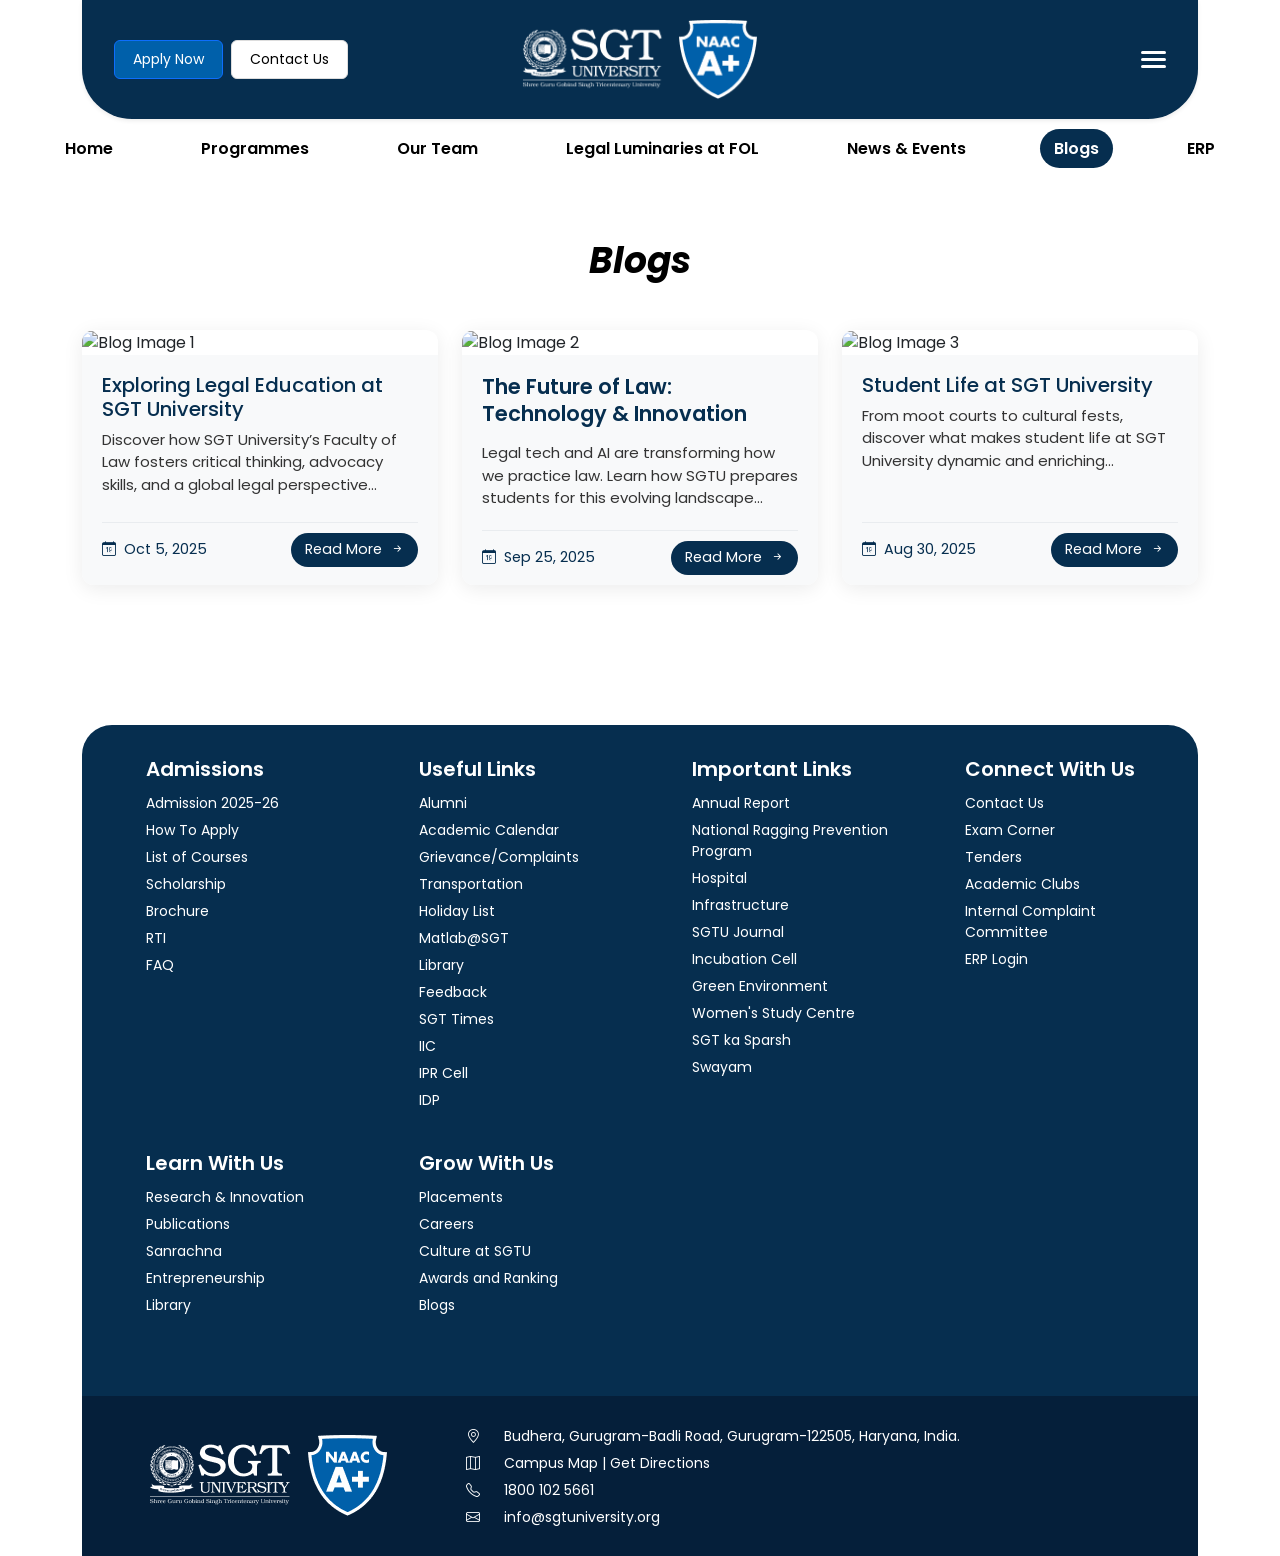
==== commit 5f0fa49c: "logo update" ====
--- a/blogs.html
+++ b/blogs.html
@@ -16,7 +16,7 @@
 <body>
     <div class="container">
         <header class="main-header py-3 px-2 rounded-bottom shadow-sm">
-            <div class="d-flex align-items-center justify-content-between px-4 py-2">
+            <div class="d-flex align-items-center justify-content-between px-4 py-4">
 
                 <!-- Buttons: visible on md and above -->
                 <div class="d-none d-md-flex align-items-center gap-2">
@@ -27,14 +27,13 @@
                 <!-- Logo -->
                 <div
                     class="header-logo text-center flex-grow-1 position-absolute start-50 translate-middle-x d-none d-md-block">
-                    <img src="assets/img/law-header.png" alt="University Logo" class="img-fluid"
+                    <img src="assets/img/sgt-logo.png" alt="University Logo" class="img-fluid"
                         style="max-height:100px;">
                 </div>
 
                 <!-- Logo on mobile -->
                 <div class="d-flex d-md-none align-items-center">
-                    <img src="assets/img/law-header.png" alt="University Logo" class="img-fluid"
-                        style="max-height:80px;">
+                    <img src="assets/img/sgt-logo.png" alt="University Logo" class="img-fluid" style="max-height:80px;">
                 </div>
 
                 <!-- Hamburger -->
@@ -388,7 +387,7 @@
                 <div class="container">
                     <div class="row align-items-center">
                         <div class="col-md-4 mb-3 mb-md-0 text-center text-md-left">
-                            <img src="assets/img/law-header.png" alt="SGT University Logo" class="img-fluid"
+                            <img src="assets/img/sgt-logo.png" alt="SGT University Logo" class="img-fluid"
                                 style="max-height:150px;">
                         </div>
                         <div class="col-md-8 text-center text-md-left">
--- a/assets/css/main.css
+++ b/assets/css/main.css
@@ -1169,6 +1169,10 @@
   font-family: "Poppins", sans-serif;
 }
 
+.main-header .header-logo img {
+  max-height: 80px !important;
+}
+
 /* Buttons */
 .btn-primary {
   background-color: #0060aa;
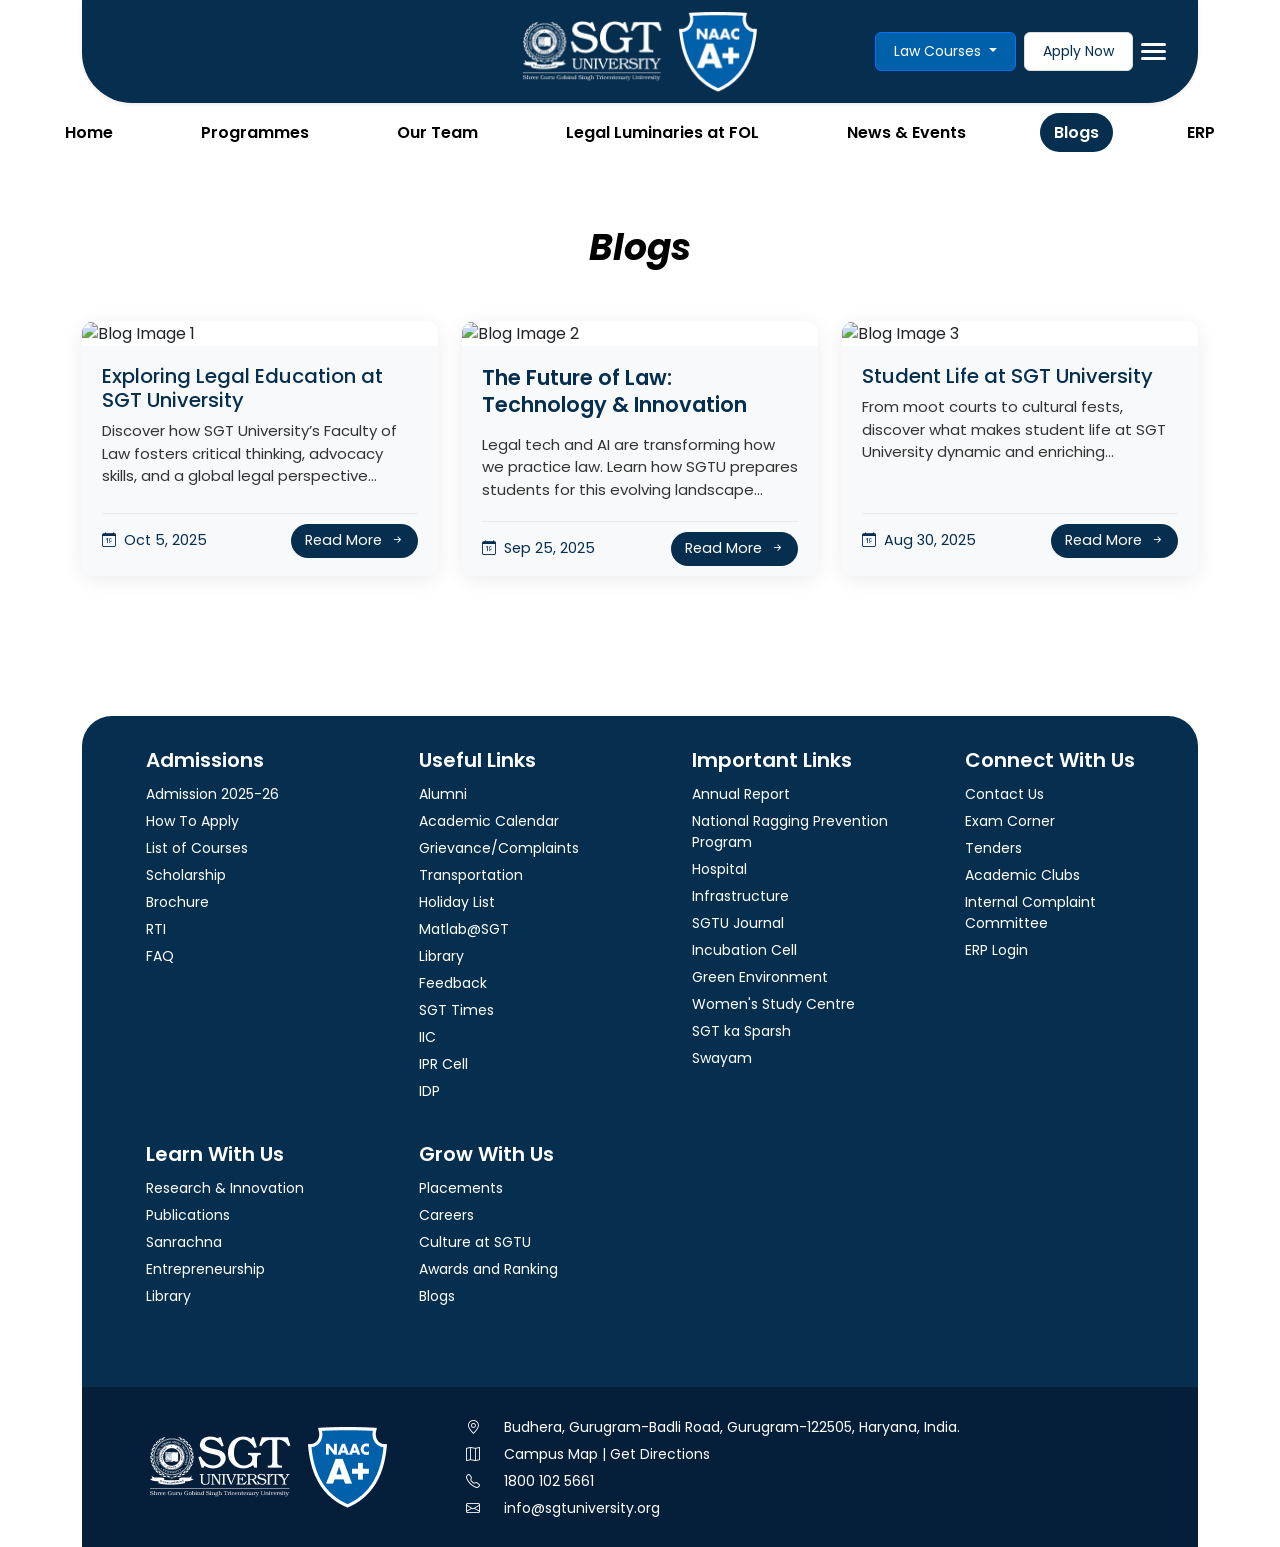
==== commit f7f50ede: "made changes for index and added programs inner page" ====
--- a/blogs.html
+++ b/blogs.html
@@ -16,37 +16,63 @@
 <body>
     <div class="container">
         <header class="main-header py-3 px-2 rounded-bottom shadow-sm">
-            <div class="d-flex align-items-center justify-content-between px-4 py-4">
-
-                <!-- Buttons: visible on md and above -->
-                <div class="d-none d-md-flex align-items-center gap-2">
-                    <button class="btn btn-primary">Apply Now</button>
-                    <button class="btn btn-secondary">Contact Us</button>
-                </div>
-
-                <!-- Logo -->
+            <div class="d-flex align-items-center justify-content-between px-4 py-3 position-relative">
+
+                <!-- Left empty on large screens -->
+                <div class="flex-fill d-none d-md-block"></div>
+
+                <!-- Centered logo (desktop) -->
                 <div
                     class="header-logo text-center flex-grow-1 position-absolute start-50 translate-middle-x d-none d-md-block">
-                    <img src="assets/img/sgt-logo.png" alt="University Logo" class="img-fluid"
+                    <img src="/assets/img/sgt-logo.png" alt="University Logo" class="img-fluid"
                         style="max-height:100px;">
                 </div>
 
-                <!-- Logo on mobile -->
-                <div class="d-flex d-md-none align-items-center">
-                    <img src="assets/img/sgt-logo.png" alt="University Logo" class="img-fluid" style="max-height:80px;">
-                </div>
-
-                <!-- Hamburger -->
-                <div class="d-flex align-items-center">
+                <!-- Logo (mobile) -->
+                <div class="d-flex align-items-center d-md-none">
+                    <img src="/assets/img/sgt-logo.png" alt="University Logo" class="img-fluid"
+                        style="max-height:70px;">
+                </div>
+
+                <!-- Right side (buttons + hamburger for large screens) -->
+                <div class="d-none d-md-flex align-items-center gap-2">
+                    <!-- Dropdown -->
+                    <div class="dropdown">
+                        <button class="btn  dropdown-toggle btn-primary" type="button" data-bs-toggle="dropdown"
+                            aria-expanded="false">
+                            Law Courses
+                        </button>
+                        <ul class="dropdown-menu dropdown-menu-end">
+                            <li><a class="dropdown-item" href="#">LLB (Hons.)</a></li>
+                            <li><a class="dropdown-item" href="#">BA LLB</a></li>
+                            <li><a class="dropdown-item" href="#">BBA LLB</a></li>
+                            <li><a class="dropdown-item" href="#">LLM</a></li>
+                        </ul>
+                    </div>
+
+                    <!-- Apply Now -->
+                    <button class="btn btn-secondary">Apply Now</button>
+
+                    <!-- Hamburger -->
                     <button
                         class="hamburger-btn d-flex flex-column justify-content-center gap-1 p-0 border-0 bg-transparent"
                         aria-label="Menu">
-                        <span class="hamburger-line bg-white rounded"></span>
-                        <span class="hamburger-line bg-white rounded"></span>
-                        <span class="hamburger-line bg-white rounded"></span>
+                        <span class="hamburger-line rounded"></span>
+                        <span class="hamburger-line rounded"></span>
+                        <span class="hamburger-line rounded"></span>
                     </button>
                 </div>
 
+                <!-- Hamburger only on mobile -->
+                <div class="d-flex d-md-none align-items-center">
+                    <button
+                        class="hamburger-btn d-flex flex-column justify-content-center gap-1 p-0 border-0 bg-transparent"
+                        aria-label="Menu">
+                        <span class="hamburger-line rounded"></span>
+                        <span class="hamburger-line rounded"></span>
+                        <span class="hamburger-line rounded"></span>
+                    </button>
+                </div>
             </div>
         </header>
     </div>
--- a/assets/css/main.css
+++ b/assets/css/main.css
@@ -16,7 +16,7 @@
   font-style: italic;
   font-weight: 500; /* Medium */
   font-size: 36px;
-  line-height: 1.2;
+  line-height: 1.4;
   color: #000; /* optional */
   margin-bottom: 20px;
 }
@@ -668,6 +668,12 @@
   transform: translateX(3px);
 }
 
+.programs-section .btn-outline-secondary {
+  background-color: #fff !important;
+  color: #0060aa !important;
+  font-weight: bold;
+}
+
 /* Academic Advisory Board Section */
 .academic-board-section {
   padding: 3rem 0;
@@ -680,7 +686,7 @@
 /* Rectangular images (full) */
 .advisory-img {
   width: 100%;
-  height: 100px; /* fixed height for all images */
+  height: 350px !important; /* fixed height for all images */
   object-fit: cover; /* maintain aspect ratio and cover the box */
   border-radius: 10px; /* optional slightly rounded corners */
 }
@@ -691,12 +697,17 @@
   margin-bottom: 0.25rem;
   font-size: 18px;
   font-style: italic;
+  text-align: left;
+  font-weight: bold;
 }
 
 .member-designation {
-  color: #555;
+  color: #000;
   margin-bottom: 0;
   font-style: italic;
+  text-align: left;
+  font-size: 13px;
+  font-weight: bold;
 }
 
 /* industrial-board-section */
@@ -710,22 +721,43 @@
   color: #fff;
 }
 
-.industrial-board-section .advisory-img {
-  width: 100%;
-  height: 200px;
+.industrial-board-section .industrial-img {
+  width: 160px;
+  height: 180px;
   object-fit: cover;
-  border-radius: 10px; /* optional slightly rounded corners */
+  border-radius: 10px;
 }
 
 .industrial-board-section .member-name {
   color: #fff;
   font-weight: normal;
   margin-bottom: 0.25rem;
+  text-align: center;
 }
 
 .industrial-board-section .member-designation {
   color: #fff;
   margin-bottom: 0;
+  font-size: 0.8rem;
+  line-height: 1.3;
+  text-align: center;
+}
+
+/* Swiper navigation buttons */
+.industrial-board-section .swiper-button-next,
+.industrial-board-section .swiper-button-prev {
+  background: none; /* remove background */
+  color: #fff; /* arrow color white */
+  width: auto; /* let arrow size adjust */
+  height: auto;
+}
+
+/* Remove default content (Swiper adds default arrow icon via ::after) */
+.industrial-board-section .swiper-button-next::after,
+.industrial-board-section .swiper-button-prev::after {
+  font-size: 24px; /* arrow size */
+  color: #fff; /* arrow color */
+  text-shadow: none; /* remove shadow */
 }
 
 /* cells section */
@@ -1169,6 +1201,7 @@
   font-family: "Poppins", sans-serif;
 }
 
+/* Logo */
 .main-header .header-logo img {
   max-height: 80px !important;
 }
@@ -1188,7 +1221,7 @@
 
 .btn-secondary {
   background-color: #fff;
-  color: #000;
+  color: #062e4f;
   border: 1px solid #ddd;
   border-radius: 6px;
   padding: 8px 18px;
@@ -1197,9 +1230,20 @@
 }
 .btn-secondary:hover {
   background-color: #f2f2f2;
+  color: #062e4f;
+}
+
+/* Dropdown Menu */
+.dropdown-menu {
+  font-size: 14px;
+  border-radius: 8px;
+  overflow: hidden;
 }
 
 /* Hamburger */
+.hamburger-btn {
+  cursor: pointer;
+}
 .hamburger-line {
   width: 25px;
   height: 3px;
@@ -1207,11 +1251,14 @@
   border-radius: 2px;
 }
 
-/* Responsive tweaks for mobile logo alignment */
+/* Mobile adjustments */
 @media (max-width: 767.98px) {
-  .header-logo {
-    flex-grow: 0;
-    text-align: left;
+  .main-header {
+    border-radius: 0 0 30px 30px;
+  }
+
+  .header-logo img {
+    max-height: 70px !important;
   }
 }
 
@@ -1376,3 +1423,259 @@
   padding: 0.25rem 0;
   font-size: 14px;
 }
+
+/* .accreditation-slider */
+
+.accreditation-slider {
+  width: 100%;
+  min-height: 100px; /* ensures visibility */
+}
+
+.accreditation-slider .swiper-slide {
+  text-align: center;
+  display: flex;
+  align-items: center;
+  justify-content: center;
+}
+
+.bg-custom {
+  background-color: #062e4f;
+}
+
+.fixed-logo1 img {
+  max-height: 180px;
+}
+
+.accreditation-slider .swiper-slide img {
+  max-height: 100px;
+  filter: brightness(1) invert(0);
+  opacity: 1;
+  transition: opacity 0.3s ease;
+  z-index: 56;
+}
+
+.accreditation-slider .swiper-slide img:hover {
+  opacity: 1;
+}
+
+/* Make it responsive */
+@media (max-width: 768px) {
+  .fixed-logo {
+    display: none;
+  }
+}
+
+/* Alumni slider */
+/* Alumni Testimonials Section */
+.alumni-testimonials-section {
+  background-color: #fff;
+  border-radius: 40px;
+}
+
+.alumni-testimonials-section .section-title {
+  color: #000;
+}
+
+.alumni-testimonials-section .testimonial-card {
+  display: block; /* ensures block display */
+  background-color: #fff;
+  border-radius: 15px;
+  box-shadow: 0 4px 15px rgba(0, 0, 0, 0.1);
+  text-align: center;
+}
+
+.alumni-testimonials-section .testimonial-text {
+  font-size: 1rem;
+  line-height: 1.5;
+  color: #000;
+}
+
+.alumni-testimonials-section .alumni-name {
+  color: #000;
+  font-weight: bold;
+  margin-bottom: 0.25rem;
+}
+
+.alumni-testimonials-section .alumni-designation {
+  color: #555;
+  font-size: 0.9rem;
+  margin-bottom: 0;
+}
+
+/* Swiper navigation buttons */
+.alumni-testimonials-section .swiper-button-next,
+.alumni-testimonials-section .swiper-button-prev {
+  color: #062e4f;
+}
+
+/* Swiper pagination bullets */
+.alumni-testimonials-section .swiper-pagination-bullet {
+  background-color: #062e4f;
+  opacity: 0.7;
+}
+.alumni-testimonials-section .swiper-pagination-bullet-active {
+  opacity: 1;
+}
+
+@media (max-width: 767px) {
+  .alumni-testimonials-section .testimonial-text {
+    font-size: 0.75rem;
+  }
+}
+
+/* Connect Section */
+.connect-section {
+  background-color: #f5f5f5; /* light gray */
+}
+
+.connect-section .section-title {
+  font-family: "Poppins", sans-serif;
+  font-weight: 600;
+  color: #000;
+}
+
+/* Inputs & Selects */
+.connect-section .form-control,
+.connect-section .form-select {
+  border-radius: 10px;
+  padding: 0.6rem 1rem;
+  border: 1px solid #000;
+  background-color: #fff;
+  min-height: 48px; /* ensures equal height on all devices */
+}
+
+.connect-section .btn {
+  border-radius: 10px;
+  padding: 0.65rem 1rem;
+  background-color: #062e4f;
+  border: none;
+  font-weight: 500;
+}
+
+/* Contact Numbers */
+.connect-section .contact-numbers {
+  font-family: "Poppins", sans-serif;
+  font-size: 1.4rem; /* smaller and balanced */
+  font-weight: 400;
+  color: #000;
+}
+
+.connect-section .contact-numbers i {
+  font-size: 1.3rem;
+}
+
+/* Social Icons */
+.connect-section .social-icons a {
+  transition: 0.3s;
+}
+
+.connect-section .social-icons a:hover {
+  color: #062e4f;
+}
+
+/* Responsive adjustments */
+@media (max-width: 767px) {
+  .connect-section form .form-control,
+  .connect-section form .form-select,
+  .connect-section form .btn {
+    width: 100%;
+  }
+
+  .connect-section .contact-numbers {
+    font-size: 1rem;
+    text-align: center;
+  }
+
+  .connect-section .social-icons {
+    margin-top: 10px;
+  }
+}
+
+/* Programmes Inner Page */
+/* Full Image Banner Section */
+.programmes-banner {
+  width: 100%;
+  overflow: hidden;
+  border-radius: 30px;
+}
+
+.programmes-banner img {
+  width: 100%;
+  height: auto;
+  object-fit: cover;
+  display: block;
+  border-radius: 30px;
+}
+
+/* Optional: Add a subtle shadow or border for style */
+.programmes-banner img {
+  box-shadow: 0 4px 20px rgba(0, 0, 0, 0.1);
+}
+
+/* Course Info Section */
+#course-info p {
+  font-size: 16px;
+  color: #000;
+  text-align: justify;
+}
+.method-box h5 {
+  font-style: italic;
+}
+.method-box li {
+  font-size: 16px;
+  color: #000;
+}
+.method-box p {
+  font-size: 14px;
+  color: #000;
+}
+/* Gray Boxes */
+.course-info-section .method-box {
+  background-color: #e9ecef;
+  transition: all 0.3s ease;
+}
+
+.course-info-section .method-box:hover {
+  background-color: #dee2e6;
+  transform: translateY(-2px);
+}
+
+/* Ensure Equal Height Columns */
+.course-info-section .row > div {
+  display: flex;
+}
+
+/* Make Image Responsive & Styled */
+.course-info-section img {
+  width: 100%;
+  height: auto;
+  border-radius: 15px;
+  object-fit: cover;
+}
+
+/* Course Highlights Table */
+.table-bordered.border-bottom-only td {
+  border-top: none !important;
+  border-left: none !important;
+  border-right: none !important;
+  border-bottom: 1px solid #f5f5f5; /* default bottom border */
+}
+
+.table-bordered.border-bottom-only th {
+  border-top: none !important;
+  border-left: none !important;
+  border-right: none !important;
+  border-bottom: none !important;
+}
+
+.table-bordered.border-bottom-only th {
+  border-bottom: 2px solid #062e4f !important; /* thicker for heading */
+}
+
+.table-bordered.border-bottom-only td {
+  border-bottom: 1px solid #dee2e6 !important;
+}
+
+.table {
+  background-color: #fff;
+}
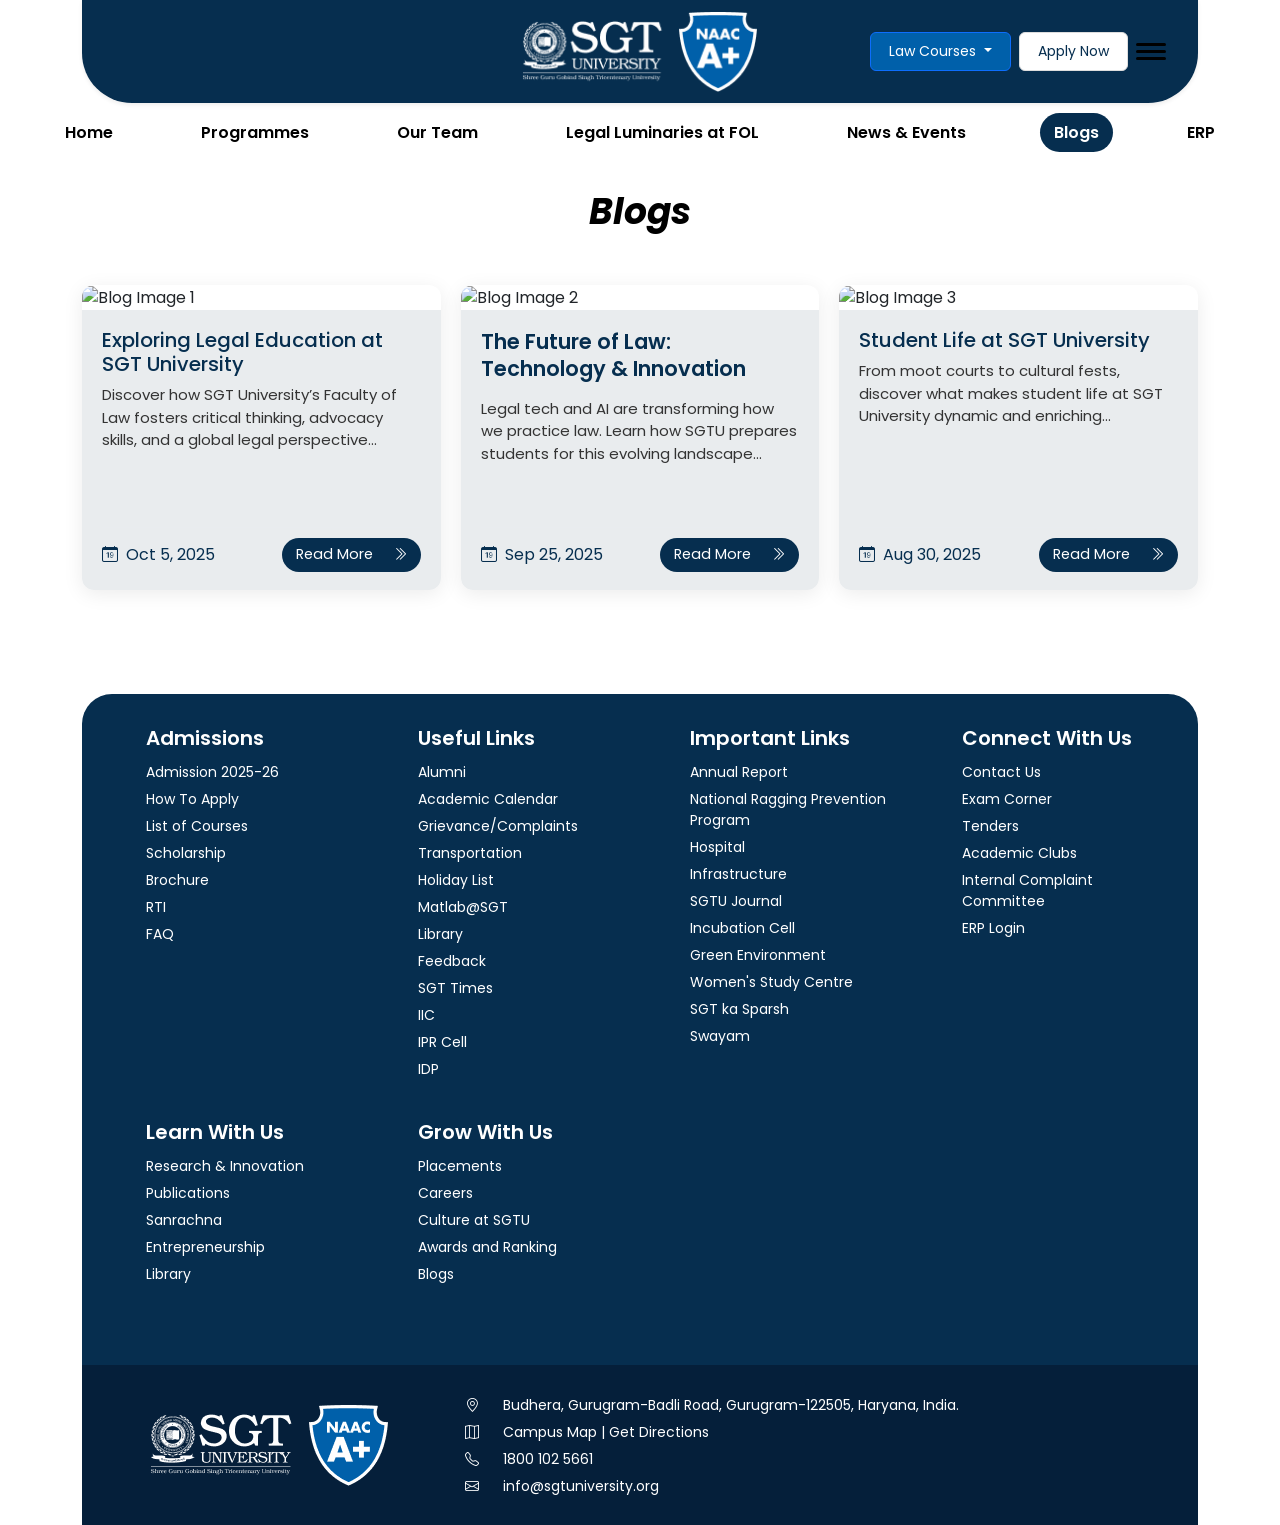
==== commit e478c844: "team and legal luminaries updated" ====
--- a/blogs.html
+++ b/blogs.html
@@ -91,7 +91,7 @@
     </nav>
 
     <!-- Blogs Section -->
-    <section class="law-blogs-section">
+    <section class="law-blogs-section p-4">
         <div class="container">
             <div class="text-center mb-5">
                 <h2 class="fw-bold">Blogs</h2>
@@ -113,7 +113,7 @@
                                     <i class="bi bi-calendar-date me-1"></i> Oct 5, 2025
                                 </div>
                                 <button class="law-read-more">
-                                    Read More <i class="bi bi-arrow-right-short ms-1"></i>
+                                    Read More <i class="bi bi-chevron-double-right ms-3"></i>
                                 </button>
                             </div>
                         </div>
@@ -135,7 +135,7 @@
                                     <i class="bi bi-calendar-date me-1"></i> Sep 25, 2025
                                 </div>
                                 <button class="law-read-more">
-                                    Read More <i class="bi bi-arrow-right-short ms-1"></i>
+                                    Read More <i class="bi bi-chevron-double-right ms-3"></i>
                                 </button>
                             </div>
                         </div>
@@ -157,7 +157,7 @@
                                     <i class="bi bi-calendar-date me-1"></i> Aug 30, 2025
                                 </div>
                                 <button class="law-read-more">
-                                    Read More <i class="bi bi-arrow-right-short ms-1"></i>
+                                    Read More <i class="bi bi-chevron-double-right ms-3"></i>
                                 </button>
                             </div>
                         </div>
--- a/assets/css/main.css
+++ b/assets/css/main.css
@@ -173,9 +173,9 @@
 
 /* Blog Body */
 .law-blog-body {
-  background-color: #f8f9fa;
+  background-color: #e9ecee;
   padding: 18px 20px;
-  height: 230px;
+  height: 280px;
   display: flex;
   flex-direction: column;
   justify-content: space-between;
@@ -205,7 +205,7 @@
 
 /* Date */
 .law-blog-date {
-  font-size: 0.9rem;
+  font-size: 1rem;
   color: #062e4f;
 }
 
@@ -215,7 +215,7 @@
   color: #fff;
   border: none;
   font-size: 0.9rem;
-  border-radius: 50px;
+  border-radius: 20px;
   padding: 6px 14px;
   transition: background 0.3s;
 }
@@ -239,25 +239,54 @@
   }
 }
 
-/* Programmes page */
+/* Sidebar */
 .sidebar {
-  border-right: 2px solid #ddd;
-  padding-right: 20px;
+  padding-right: 0;
 }
 
 .category-title {
-  font-weight: 600;
-  font-size: 1.25rem;
-  margin-bottom: 1rem;
+  font-weight: 700;
+  font-size: 1.4rem;
+  margin-bottom: 0.5rem;
   color: #062e4f;
+  display: inline-block; /* important to limit border width */
+  border-bottom: 3px solid #062e4f; /* thickness and color */
+  padding-bottom: 10px;
+  width: 20%;
 }
 
 .program-section-title {
   color: #062e4f;
-  margin-bottom: 1rem;
-  margin-top: 2rem;
-}
-
+}
+
+/* Checkbox size increase */
+.category-checkbox {
+  width: 20px;
+  height: 20px;
+}
+
+/* Search bar with icon */
+.search-wrapper {
+  position: relative;
+}
+.search-wrapper .search-icon {
+  position: absolute;
+  left: 10px;
+  top: 50%;
+  transform: translateY(-50%);
+  color: #062e4f;
+  font-size: 1.2rem;
+}
+.search-wrapper .search-input {
+  padding-left: 35px;
+}
+
+/* Remove vertical line between sidebar & main section */
+.row {
+  --bs-gutter-x: 20px; /* adjust spacing but no border */
+}
+
+/* Program card modifications */
 .program-card {
   border: 1px solid #ddd;
   border-radius: 10px;
@@ -309,6 +338,7 @@
   margin-right: 10px;
   color: #fff;
   font-size: 20px;
+  /* For double arrow icon, use a custom icon or stacked fontawesome if needed */
 }
 
 .program-footer span {
@@ -973,7 +1003,7 @@
 .faculty-img {
   width: 100%;
   max-width: 200px;
-  border-radius: 10px;
+  border-radius: 50%;
   object-fit: cover;
 }
 .faculty-name {
@@ -981,6 +1011,7 @@
   font-weight: 600;
   color: #062e4f;
   margin-bottom: 0.2rem;
+  margin-top: 1.2rem;
 }
 .faculty-designation {
   font-family: "Poppins", sans-serif;
@@ -1121,26 +1152,31 @@
 /* Grid Layout */
 .legal-luminaries .ll-grid {
   display: grid;
-  grid-template-columns: repeat(3, 1fr);
-  gap: 20px;
+  grid-template-columns: repeat(
+    auto-fit,
+    minmax(180px, 1fr)
+  ); /* keeps small cards */
+  gap: 30px; /* increased gap between cards */
 }
 
 /* Card Style */
 .legal-luminaries .ll-card {
   display: block;
-  border-radius: 48px;
-  overflow: hidden;
-  box-shadow: 0 6px 18px rgba(6, 46, 79, 0.06);
-  background: transparent;
+  border-radius: 30px; /* card itself */
+  overflow: visible; /* allow footer text to show */
+  box-shadow: 0 4px 12px rgba(6, 46, 79, 0.06);
+  background: #fff;
+  transition: transform 0.3s ease, box-shadow 0.3s ease;
+  padding: 20px; /* remove padding if needed */
 }
 
 /* Image Section */
 .legal-luminaries .ll-card-media {
   width: 100%;
-  aspect-ratio: 3 / 3;
+  aspect-ratio: 1 / 1;
   overflow: hidden;
   background: #f2f2f2;
-  border-radius: 48px;
+  border-radius: 50px 50px 0 0; /* top corners curved only */
 }
 
 .legal-luminaries .ll-card-media img {
@@ -1148,49 +1184,52 @@
   height: 100%;
   object-fit: cover;
   display: block;
+  border-radius: 30px 30px 0 0; /* match container */
 }
 
 /* Footer */
-.legal-luminaries .ll-card-footer {
-  background: #0060aa;
-  color: #fff;
-  padding: 14px 12px;
-  text-align: left;
-}
-
+.legal-luminaries .ll-card-footer,
 .legal-luminaries .ll-card-footer1 {
   background: #062e4f;
   color: #fff;
-  padding: 14px 12px;
+  padding: 10px 12px; /* enough padding so text doesn't get cut */
   text-align: left;
-}
-
+  border-radius: 0 0 30px 30px; /* curve bottom corners of footer */
+}
+
+/* Name & Designation */
 .legal-luminaries .ll-name {
-  font-size: 21px;
+  font-size: 16px;
   font-weight: 600;
   line-height: 1.2;
 }
 
 .legal-luminaries .ll-designation {
-  font-size: 15px;
-  margin-top: 6px;
+  font-size: 13px;
+  margin-top: 4px;
   opacity: 1;
 }
 
-/* Responsive */
+/* Responsive Adjustments */
 @media (max-width: 991px) {
   .legal-luminaries .ll-grid {
     grid-template-columns: repeat(2, 1fr);
+    gap: 25px;
   }
 }
 
 @media (max-width: 575px) {
   .legal-luminaries .ll-grid {
     grid-template-columns: 1fr;
-  }
-
-  .legal-luminaries .ll-title {
-    font-size: 22px;
+    gap: 20px;
+  }
+
+  .legal-luminaries .ll-name {
+    font-size: 14px;
+  }
+
+  .legal-luminaries .ll-designation {
+    font-size: 12px;
   }
 }
 
@@ -1507,6 +1546,7 @@
 .alumni-testimonials-section .swiper-button-prev {
   color: #062e4f;
 }
+/* Next Button */
 
 /* Swiper pagination bullets */
 .alumni-testimonials-section .swiper-pagination-bullet {
@@ -1679,3 +1719,262 @@
 .table {
   background-color: #fff;
 }
+
+/* Sticky Social Media Sidebar */
+/* ✅ Prevent horizontal scroll sitewide */
+html,
+body {
+  overflow-x: hidden !important;
+  width: 100%;
+}
+
+/* Sticky Social Media Sidebar */
+.social-sidebar {
+  position: fixed;
+  top: 50%;
+  right: 0;
+  transform: translateY(-50%);
+  z-index: 9999;
+  display: flex;
+  flex-direction: column;
+  align-items: flex-end;
+  padding-right: 2px; /* keeps it inside viewport */
+}
+
+.social-sidebar ul {
+  padding: 0;
+  margin: 0;
+}
+
+.social-sidebar ul li {
+  list-style: none;
+  margin: 6px 0;
+}
+
+.social-sidebar ul li a {
+  display: flex;
+  align-items: center;
+  justify-content: center;
+  width: 42px;
+  height: 42px;
+  border-radius: 50%;
+  background-color: #062e4f;
+  color: #fff;
+  font-size: 20px;
+  transition: all 0.3s ease;
+  text-decoration: none;
+  box-shadow: none;
+}
+
+/* Hover colors */
+.social-sidebar a.facebook:hover {
+  background-color: #1877f2;
+}
+.social-sidebar a.instagram:hover {
+  background-color: #e4405f;
+}
+.social-sidebar a.linkedin:hover {
+  background-color: #0077b5;
+}
+.social-sidebar a.whatsapp:hover {
+  background-color: #25d366;
+}
+.social-sidebar a.youtube:hover {
+  background-color: #df1022;
+}
+.social-sidebar a.twitter:hover {
+  background-color: #0e0d0d;
+}
+
+/* ✅ Mobile-friendly layout */
+@media (max-width: 768px) {
+  .social-sidebar {
+    top: auto;
+    bottom: 10px;
+    right: 10px;
+    transform: none;
+    flex-direction: row;
+    justify-content: center;
+    background: transparent;
+  }
+
+  .social-sidebar ul {
+    display: flex;
+    gap: 8px;
+  }
+
+  .social-sidebar ul li {
+    margin: 0;
+  }
+
+  .social-sidebar ul li a {
+    width: 38px;
+    height: 38px;
+    font-size: 18px;
+  }
+}
+
+/* Sidebar container */
+#side-quick-links {
+  position: fixed;
+  top: 40%;
+  right: 0;
+  z-index: 9999;
+}
+
+#side-quick-links ul {
+  list-style: none;
+  padding: 0;
+  margin: 0;
+}
+
+/* Each quick link */
+#side-quick-links li.quick-link {
+  position: relative;
+  margin: 10px 0;
+}
+
+#side-quick-links li.quick-link a {
+  display: flex;
+  align-items: center;
+  justify-content: flex-end;
+  background: #6204f7;
+  color: #fff;
+  text-decoration: none;
+  padding: 10px;
+  border-radius: 8px 0 0 8px;
+  transition: all 0.3s ease;
+  width: 50px; /* collapsed width */
+  overflow: hidden;
+}
+
+#side-quick-links li.quick-link a i {
+  font-size: 20px;
+}
+
+/* Sliding text on hover */
+#side-quick-links li.quick-link a .slide-text {
+  display: flex;
+  align-items: center;
+  gap: 10px;
+  margin-left: 10px;
+  opacity: 0;
+  white-space: nowrap;
+  transition: opacity 0.3s, margin 0.3s;
+}
+
+/* Hover effect */
+#side-quick-links li.quick-link:hover a {
+  width: 220px; /* expanded width */
+}
+
+#side-quick-links li.quick-link:hover a .slide-text {
+  opacity: 1;
+  margin-left: 15px;
+}
+
+/* Social icons styling */
+#side-quick-links li.quick-link.social a .slide-text a {
+  margin: 0;
+  color: #fff;
+  font-size: 18px;
+  display: inline-flex;
+  align-items: center;
+}
+
+#side-quick-links li.quick-link.social a .slide-text a:hover {
+  color: #ffdd57;
+}
+
+/* Hamburger Lines */
+.hamburger-line {
+  width: 30px;
+  height: 3px;
+  background-color: #000;
+  transition: all 0.3s;
+}
+
+/* Fullscreen Menu */
+.fullscreen-menu {
+  position: fixed;
+  top: -100%;
+  left: 0;
+  width: 100%;
+  height: 100%;
+  background-color: #062e4f;
+  z-index: 1200;
+  display: flex;
+  flex-direction: column;
+  padding: 2rem 4rem;
+  transition: top 0.5s ease-in-out;
+  overflow-y: auto;
+}
+
+.fullscreen-menu.show {
+  top: 0;
+}
+
+/* Close button */
+.fullscreen-menu .close-menu {
+  align-self: flex-end;
+  font-size: 2.5rem;
+  color: #fff;
+  background: transparent;
+  border: none;
+  cursor: pointer;
+}
+
+/* Menu content */
+.menu-content {
+  margin-top: 2rem;
+  width: 300px; /* menu width */
+}
+
+.menu-list > li {
+  position: relative;
+  border-bottom: 1px solid #fff;
+}
+
+.menu-list a {
+  display: flex;
+  justify-content: space-between;
+  align-items: center;
+  padding: 1rem;
+  color: #fff;
+  font-size: 1.5rem;
+  text-decoration: none;
+}
+
+.menu-list a:hover {
+  color: #f0a500;
+}
+
+/* Arrow for submenu */
+.arrow {
+  font-size: 1.5rem;
+}
+
+/* Submenu */
+.submenu {
+  display: none;
+  position: absolute;
+  top: 0;
+  left: 100%;
+  width: 250px; /* submenu width */
+  background-color: #062e4f;
+  border-left: 1px solid #fff;
+}
+
+.submenu li {
+  border-bottom: 1px solid #fff;
+}
+
+.submenu a {
+  font-size: 1.2rem;
+  padding: 0.8rem 1rem;
+  color: #fff;
+}
+
+.submenu a:hover {
+  color: #f0a500;
+}
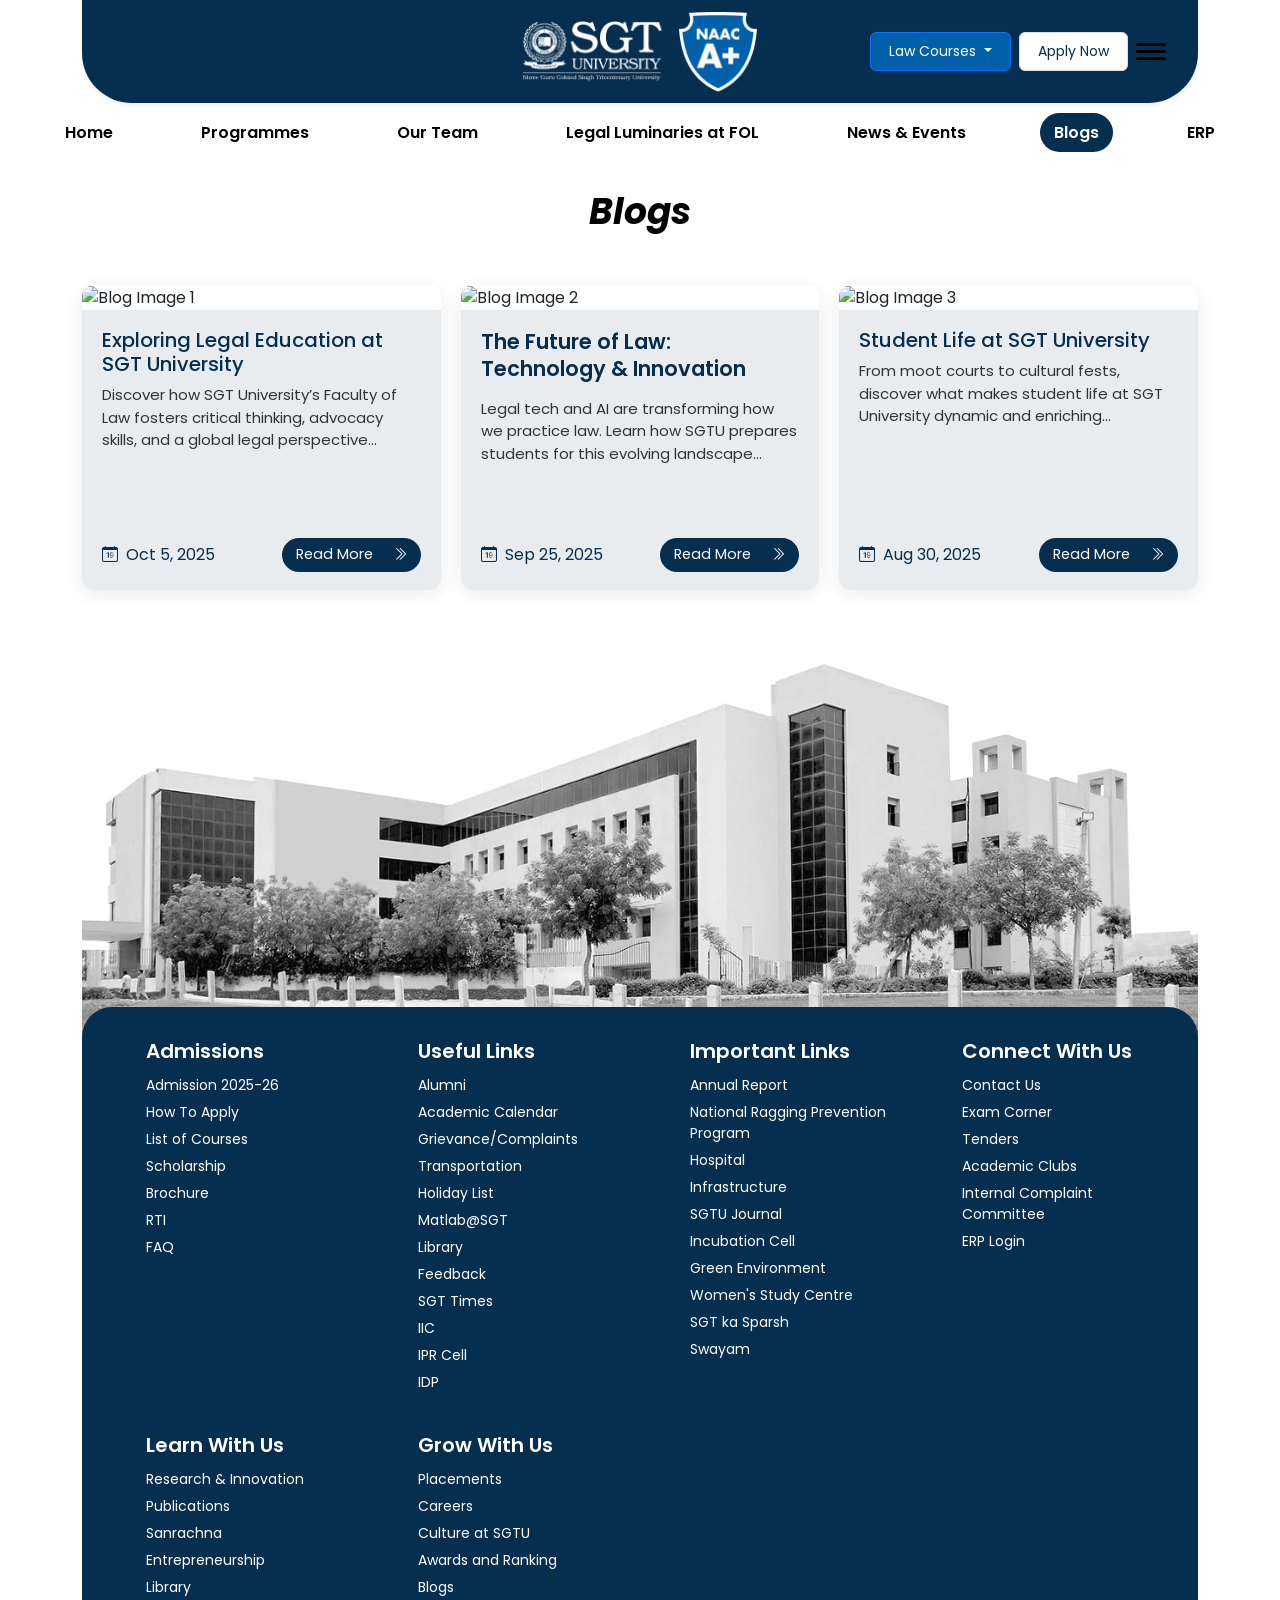
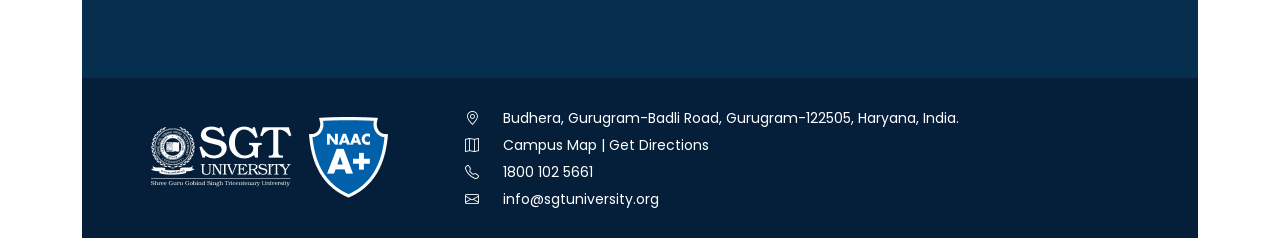
==== commit 8be7b3ed: "our team and above footer image changes" ====
--- a/blogs.html
+++ b/blogs.html
@@ -167,10 +167,14 @@
         </div>
     </section>
 
+    <div class="image-container container position-relative">
+        <img src="assets/img/home/Building.png" alt="Blog Image" class="img-fluid image-wrapper">
+    </div>
+
 
     <!-- Footer Section -->
     <div class="container">
-        <footer class="site-footer text-white pt-2">
+        <footer class="site-footer position-relative text-white pt-2">
 
             <!-- Top Links Section -->
             <div class="container p-4">
--- a/assets/css/main.css
+++ b/assets/css/main.css
@@ -866,15 +866,23 @@
   text-shadow: none; /* remove shadow */
 }
 
-/* before height img */
+/* Container for image */
+.image-container {
+  position: relative;
+  z-index: 1;
+  display: block;
+}
+
+/* Image itself */
 .image-wrapper {
   width: 100%;
-  height: auto;
   display: block;
-  object-fit: cover;
-  margin-bottom: -50px;
-}
-
+  border-radius: 0px;
+  margin-top: 50px;
+  position: relative; /* allows overlap */
+  z-index: 2;
+  margin-bottom: -180px; /* overlap amount; adjust as needed */
+}
 /* About Page */
 /* Dean Image */
 .dean-img {
@@ -1304,6 +1312,7 @@
 /* footer */
 /* General Footer Styling */
 .site-footer {
+  z-index: 3;
   background-color: #062e4f;
   /* Top and bottom sections */
   color: #fff;
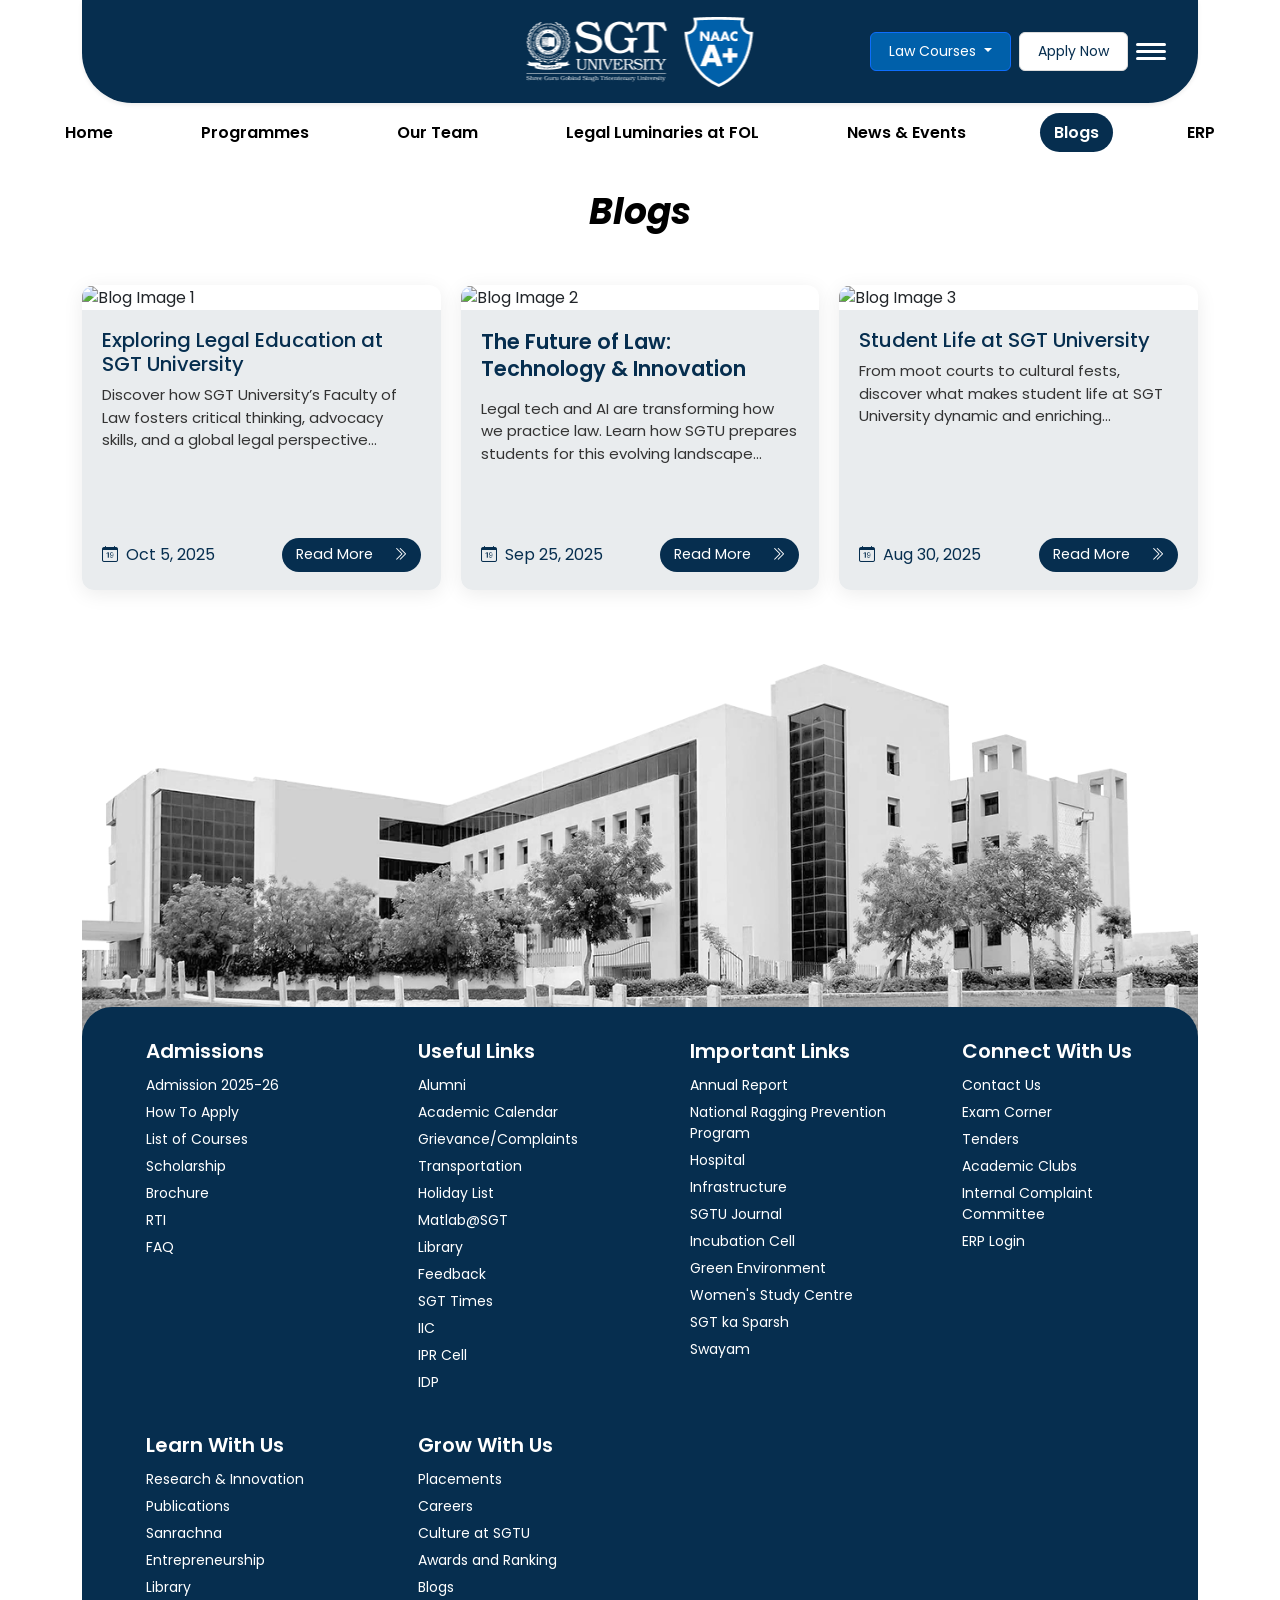
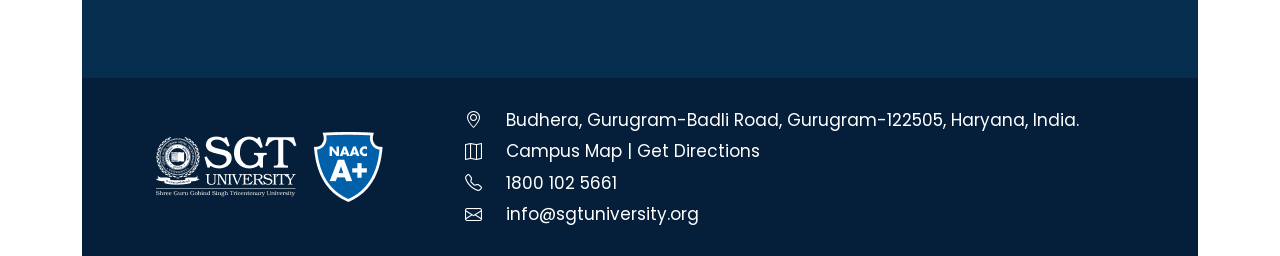
==== commit 623c1ce3: "logo changes" ====
--- a/blogs.html
+++ b/blogs.html
@@ -24,13 +24,13 @@
                 <!-- Centered logo (desktop) -->
                 <div
                     class="header-logo text-center flex-grow-1 position-absolute start-50 translate-middle-x d-none d-md-block">
-                    <img src="/assets/img/sgt-logo.png" alt="University Logo" class="img-fluid"
+                    <img src="/assets/img/main-logo.png" alt="University Logo" class="img-fluid"
                         style="max-height:100px;">
                 </div>
 
                 <!-- Logo (mobile) -->
                 <div class="d-flex align-items-center d-md-none">
-                    <img src="/assets/img/sgt-logo.png" alt="University Logo" class="img-fluid"
+                    <img src="/assets/img/main-logo.png" alt="University Logo" class="img-fluid"
                         style="max-height:70px;">
                 </div>
 
@@ -417,7 +417,7 @@
                 <div class="container">
                     <div class="row align-items-center">
                         <div class="col-md-4 mb-3 mb-md-0 text-center text-md-left">
-                            <img src="assets/img/sgt-logo.png" alt="SGT University Logo" class="img-fluid"
+                            <img src="assets/img/main-logo.png" alt="SGT University Logo" class="img-fluid"
                                 style="max-height:150px;">
                         </div>
                         <div class="col-md-8 text-center text-md-left">
--- a/assets/css/main.css
+++ b/assets/css/main.css
@@ -338,7 +338,6 @@
   margin-right: 10px;
   color: #fff;
   font-size: 20px;
-  /* For double arrow icon, use a custom icon or stacked fontawesome if needed */
 }
 
 .program-footer span {
@@ -649,29 +648,51 @@
 
 /* ---------- Card Styling ---------- */
 .program-card {
-  background-color: #fff; /* White card */
-  color: #000; /* Black text */
   border-radius: 15px;
   overflow: hidden;
-  transition: transform 0.3s, box-shadow 0.3s;
-  min-height: 100%; /* Ensures equal height in flex */
-}
-
-.program-card:hover {
-  transform: translateY(-5px);
-  box-shadow: 0 10px 25px rgba(0, 0, 0, 0.2);
+  box-shadow: 0 4px 10px rgba(0, 0, 0, 0.1);
 }
 
 .program-card .card-title {
-  font-weight: 600;
-  margin-bottom: 0.75rem;
   color: #062e4f;
-  font-size: 26px;
-}
-
-.program-card .program-list li {
-  margin-bottom: 0.35rem;
-  font-size: 0.95rem;
+  font-size: 22px !important;
+  font-weight: bold;
+}
+
+/* Remove underline and color change on links */
+.program-list a {
+  text-decoration: none !important;
+  color: inherit !important;
+  display: block;
+}
+
+.program-list li {
+  font-weight: 600; /* bold */
+  color: #000;
+  margin-bottom: 8px;
+  display: flex;
+  align-items: center;
+  transition: color 0.3s ease;
+}
+
+.program-list li i {
+  color: #062e4f; /* icon color */
+  margin-right: 8px;
+  font-size: 1rem;
+}
+
+.program-list li:hover {
+  color: #062e4f; /* hover text color */
+}
+
+.btn-arrow .arrow-icon {
+  width: 45px;
+  height: 45px;
+  transition: transform 0.3s ease;
+}
+
+.btn-arrow:hover .arrow-icon {
+  transform: translateX(5px);
 }
 
 /* ---------- Card Image ---------- */
@@ -683,11 +704,11 @@
 
 /* ---------- Arrow Button ---------- */
 .program-card .btn-arrow {
-  background-color: #062e4f; /* Blue background */
-  color: #fff; /* White icon */
+  background-color: #fff; /* Blue background */
+  color: #000; /* White icon */
   border-radius: 50%;
-  width: 40px;
-  height: 40px;
+  width: 50px;
+  height: 50px;
   display: flex;
   align-items: center;
   justify-content: center;
@@ -806,26 +827,42 @@
 }
 
 .bg-cell {
-  background-color: #062e4f;
+  background-color: #005faa;
   border-bottom-left-radius: 20px;
   border-bottom-right-radius: 20px;
 }
 
-.btn-cell-arrow {
-  background-color: #fff;
-  color: #062e4f;
+/* ---------- Arrow Button ---------- */
+.cell-card .btn-arrow {
+  background-color: #005faa; /* Blue background */
+  color: #fff; /* White icon */
   border-radius: 50%;
-  width: 40px;
-  height: 40px;
+  width: 50px;
+  height: 50px;
   display: flex;
   align-items: center;
   justify-content: center;
+  transition: transform 0.3s ease;
+}
+
+.cell-card .btn-arrow:hover {
+  transform: translateX(3px);
+}
+/* .btn-cell-arrow {
+  background-color: #005faa;
+  color: #fff;
+  border-radius: 50%;
+  width: 5px;
+  height: 5px;
+  display: flex;
+  align-items: center;
+  justify-content: center;
 }
 
 .btn-cell-arrow:hover {
   background-color: #0f3066;
   color: #fff;
-}
+} */
 
 /* company logos */
 .company-logos-section {
@@ -1350,7 +1387,7 @@
 
 .footer-contact p {
   margin: 6px 0;
-  font-size: 14px;
+  font-size: 17px;
   display: flex;
   align-items: center;
 }
@@ -1506,6 +1543,23 @@
   opacity: 1;
 }
 
+/* Swiper navigation buttons */
+.accreditation-slider .swiper-button-next,
+.accreditation-slider .swiper-button-prev {
+  background: none; /* remove background */
+  color: #fff; /* arrow color white */
+  width: auto; /* let arrow size adjust */
+  height: auto;
+}
+
+/* Remove default content (Swiper adds default arrow icon via ::after) */
+.accreditation-slider .swiper-button-next::after,
+.accreditation-slider .swiper-button-prev::after {
+  font-size: 24px; /* arrow size */
+  color: #fff; /* arrow color */
+  text-shadow: none; /* remove shadow */
+}
+
 /* Make it responsive */
 @media (max-width: 768px) {
   .fixed-logo {
@@ -1525,17 +1579,23 @@
 }
 
 .alumni-testimonials-section .testimonial-card {
-  display: block; /* ensures block display */
+  display: block;
   background-color: #fff;
   border-radius: 15px;
   box-shadow: 0 4px 15px rgba(0, 0, 0, 0.1);
   text-align: center;
+  max-width: 900px; /* limit card width */
+  margin: 0 auto; /* center the card inside slide */
 }
 
 .alumni-testimonials-section .testimonial-text {
   font-size: 1rem;
-  line-height: 1.5;
-  color: #000;
+  line-height: 1.7;
+  color: #000;
+  max-width: 700px; /* limit text width */
+  margin: 0 auto 1.5rem auto; /* center and add bottom space */
+  word-wrap: break-word;
+  text-align: justify;
 }
 
 .alumni-testimonials-section .alumni-name {
@@ -1899,11 +1959,10 @@
 .hamburger-line {
   width: 30px;
   height: 3px;
-  background-color: #000;
+  background-color: #fff;
   transition: all 0.3s;
 }
 
-/* Fullscreen Menu */
 .fullscreen-menu {
   position: fixed;
   top: -100%;
@@ -1912,66 +1971,63 @@
   height: 100%;
   background-color: #062e4f;
   z-index: 1200;
+  padding: 2rem;
+  overflow-y: auto;
   display: flex;
   flex-direction: column;
-  padding: 2rem 4rem;
-  transition: top 0.5s ease-in-out;
-  overflow-y: auto;
+  transition: top 0.5s ease;
 }
 
 .fullscreen-menu.show {
   top: 0;
 }
 
-/* Close button */
 .fullscreen-menu .close-menu {
   align-self: flex-end;
   font-size: 2.5rem;
   color: #fff;
+  border: none;
   background: transparent;
-  border: none;
   cursor: pointer;
 }
 
-/* Menu content */
-.menu-content {
-  margin-top: 2rem;
-  width: 300px; /* menu width */
-}
-
+.menu-list {
+  list-style: none;
+  padding: 0;
+  margin: 0;
+}
 .menu-list > li {
+  border-bottom: 1px solid #fff;
   position: relative;
-  border-bottom: 1px solid #fff;
 }
 
 .menu-list a {
   display: flex;
   justify-content: space-between;
   align-items: center;
+  color: #fff;
+  text-decoration: none;
   padding: 1rem;
-  color: #fff;
   font-size: 1.5rem;
-  text-decoration: none;
 }
 
 .menu-list a:hover {
   color: #f0a500;
 }
 
-/* Arrow for submenu */
 .arrow {
   font-size: 1.5rem;
 }
 
-/* Submenu */
 .submenu {
   display: none;
-  position: absolute;
-  top: 0;
-  left: 100%;
-  width: 250px; /* submenu width */
+  position: relative;
+  width: 100%;
   background-color: #062e4f;
-  border-left: 1px solid #fff;
+}
+
+.submenu.open {
+  display: block;
 }
 
 .submenu li {
@@ -1979,11 +2035,54 @@
 }
 
 .submenu a {
-  font-size: 1.2rem;
   padding: 0.8rem 1rem;
-  color: #fff;
-}
-
+  font-size: 1rem;
+  color: #fff;
+}
 .submenu a:hover {
   color: #f0a500;
 }
+
+.faculty-submenu {
+  width: 100%;
+}
+.faculty-grid {
+  display: grid;
+  grid-template-columns: 1fr 1fr;
+  gap: 0.25rem 1rem;
+  padding: 0.5rem 0;
+}
+.faculty-grid ul {
+  list-style: none;
+  padding: 0;
+  margin: 0;
+}
+.faculty-grid li {
+  border-bottom: 1px solid #fff;
+}
+.faculty-grid a {
+  display: block;
+  padding: 0.6rem 0.5rem;
+  color: #fff;
+  text-decoration: none;
+}
+.faculty-grid a:hover {
+  color: #f0a500;
+}
+
+/* Desktop nested submenus */
+@media (min-width: 768px) {
+  .menu-content {
+    width: 400px;
+  }
+  .submenu {
+    position: absolute;
+    top: 0;
+    left: 100%;
+    width: 300px;
+  }
+  .faculty-submenu {
+    width: 600px;
+    left: 100%;
+  }
+}
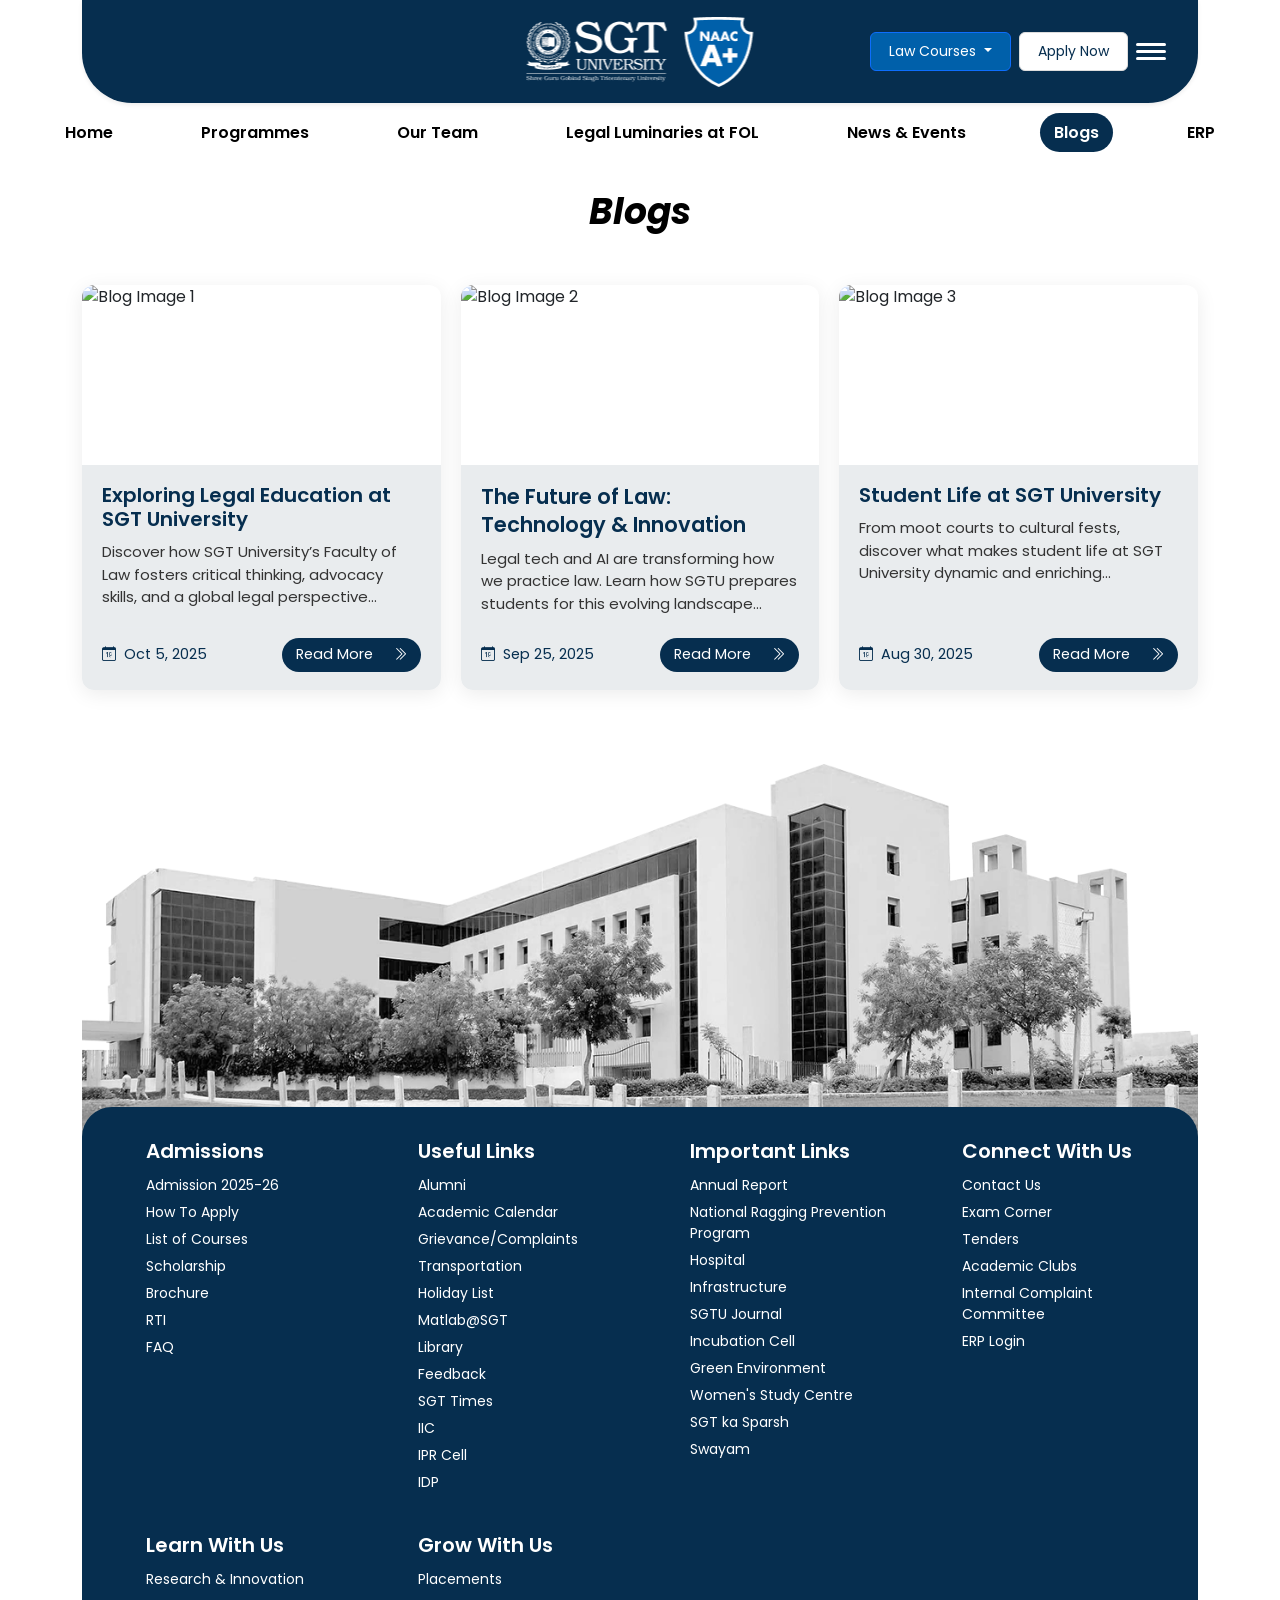
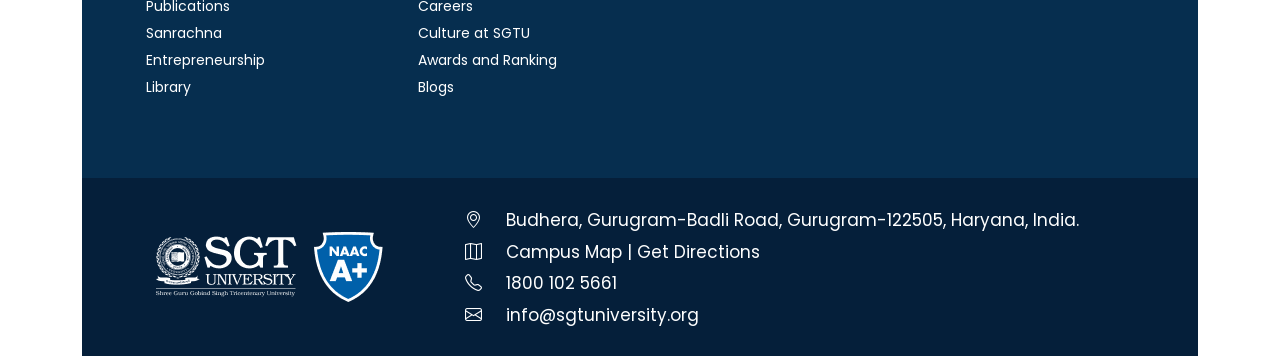
==== commit ba8b50eb: "updated in css" ====
--- a/blogs.html
+++ b/blogs.html
@@ -147,7 +147,9 @@
                     <div class="law-blog-card h-100">
                         <img src="https://picsum.photos/600/400?random=3" class="law-blog-img" alt="Blog Image 3">
                         <div class="law-blog-body">
-                            <h5 class="law-blog-title">Student Life at SGT University</h5>
+                            <h5 class="law-blog-title">Student Life at SGT
+                                University
+                            </h5>
                             <p class="law-blog-text">
                                 From moot courts to cultural fests, discover what makes student life at
                                 SGT University dynamic and enriching...
--- a/assets/css/main.css
+++ b/assets/css/main.css
@@ -149,6 +149,19 @@
   font-family: "Poppins", sans-serif;
 }
 
+/* Make all cards in a row stretch equally */
+.law-blogs-section .row {
+  display: flex;
+  flex-wrap: wrap;
+  align-items: stretch; /* ensures equal height columns */
+}
+
+/* Column styling */
+.law-blogs-section .col-md-6,
+.law-blogs-section .col-lg-4 {
+  display: flex;
+}
+
 /* Blog Card */
 .law-blog-card {
   border: none;
@@ -157,6 +170,9 @@
   background: #fff;
   box-shadow: 0 4px 20px rgba(0, 0, 0, 0.08);
   transition: transform 0.3s, box-shadow 0.3s;
+  display: flex;
+  flex-direction: column;
+  flex-grow: 1;
 }
 
 .law-blog-card:hover {
@@ -166,31 +182,35 @@
 
 /* Blog Image */
 .law-blog-img {
-  height: 180px !important;
   width: 100%;
+  height: 180px !important; /* fixed equal image height */
   object-fit: cover;
+  flex-shrink: 0;
 }
 
 /* Blog Body */
 .law-blog-body {
   background-color: #e9ecee;
   padding: 18px 20px;
-  height: 280px;
   display: flex;
   flex-direction: column;
-  justify-content: space-between;
+  flex-grow: 1; /* make all body sections equal height */
 }
 
 /* Title */
 .law-blog-title {
   color: #062e4f;
+  font-weight: 600;
+  margin-bottom: 10px;
+  flex-shrink: 0;
 }
 
 /* Text */
 .law-blog-text {
   color: #333;
   line-height: 1.5;
-  flex-grow: 1;
+  flex-grow: 1; /* pushes footer down */
+  margin-bottom: 12px;
 }
 
 /* Footer */
@@ -200,12 +220,13 @@
   align-items: center;
   border-top: 1px solid #e9ecef;
   padding-top: 10px;
-  margin-top: 10px;
+  margin-top: auto; /* stick footer at bottom */
+  flex-shrink: 0;
 }
 
 /* Date */
 .law-blog-date {
-  font-size: 1rem;
+  font-size: 0.9rem;
   color: #062e4f;
 }
 
@@ -226,16 +247,16 @@
 
 /* Responsive */
 @media (max-width: 767px) {
-  .law-blog-body {
+  .law-blogs-section .row {
+    display: block;
+  }
+
+  .law-blog-card {
     height: auto;
   }
 
-  .law-blog-title {
-    font-size: 1rem;
-  }
-
-  .law-blog-text {
-    font-size: 0.9rem;
+  .law-blog-img {
+    height: 150px;
   }
 }
 
@@ -1065,24 +1086,26 @@
 }
 
 /* News & Events Section */
-/* News & Events Section */
 .news-events-section {
   background-color: #f9f9f9;
 }
-
 .ne-section-title {
   font-family: "Poppins", sans-serif;
   font-weight: 700;
   font-size: 36px;
   color: #1a1a1a;
 }
-
 .ne-card {
   background: #ffffff;
   border-radius: 15px;
   overflow: hidden;
   box-shadow: 0 10px 25px rgba(0, 0, 0, 0.08);
   transition: transform 0.3s ease, box-shadow 0.3s ease;
+
+  /* NEW - make cards equal height */
+  display: flex;
+  flex-direction: column;
+  height: 100%;
 }
 
 .ne-card:hover {
@@ -1090,50 +1113,53 @@
   box-shadow: 0 15px 30px rgba(0, 0, 0, 0.15);
 }
 
+/* Image Wrapper */
 .ne-card-img-wrapper {
   position: relative;
+  flex-shrink: 0;
 }
 
 .ne-card-img {
   width: 100%;
   height: 150px;
   display: block;
-}
-
-.ne-card-badge {
-  position: absolute;
-  top: 10px;
-  left: 10px;
-  padding: 5px 12px;
-  font-size: 12px;
-  font-weight: 600;
-  color: #fff;
-  background-color: #ff5e57;
-  border-radius: 5px;
-}
-
+  object-fit: cover;
+}
+
+/* Body should stretch to fill available space */
 .ne-card-body {
-  background-color: #f2f2f2; /* light custom gray */
+  background-color: #f2f2f2;
   padding: 15px 20px;
-}
-
+
+  /* NEW */
+  flex: 1; /* fills leftover vertical space */
+  display: flex;
+  flex-direction: column;
+  justify-content: space-between; /* pushes footer to bottom */
+}
+
+/* Title */
 .ne-card-title {
   font-family: "Poppins", sans-serif;
   font-weight: 600;
   font-size: 18px;
   margin-bottom: 10px;
-}
-
+  flex-grow: 1; /* allow long titles to take space */
+}
+
+/* Footer */
 .ne-card-footer {
   display: flex;
   justify-content: space-between;
   align-items: center;
+  margin-top: auto; /* stick to bottom */
+  background: transparent;
 }
 
 .ne-card-date {
   font-family: "Poppins", sans-serif;
   font-size: 13px;
-  color: #062e4f; /* calendar icon color */
+  color: #062e4f;
 }
 
 .ne-card-date i {
@@ -1156,7 +1182,6 @@
 .ne-read-more:hover {
   background-color: #155ab6;
 }
-
 /* Responsive adjustments for smaller screens */
 @media (max-width: 768px) {
   .col-6.col-md-3 {
@@ -1164,7 +1189,6 @@
     max-width: 50%;
   }
 }
-
 @media (max-width: 576px) {
   .col-6.col-md-3 {
     flex: 0 0 100%;
@@ -1172,7 +1196,7 @@
   }
 }
 
-/* Legal Luminaries */
+/* Legal Luminaries Section */
 .legal-luminaries {
   display: block;
   padding: 48px 0;
@@ -1197,31 +1221,31 @@
 /* Grid Layout */
 .legal-luminaries .ll-grid {
   display: grid;
-  grid-template-columns: repeat(
-    auto-fit,
-    minmax(180px, 1fr)
-  ); /* keeps small cards */
-  gap: 30px; /* increased gap between cards */
+  grid-template-columns: repeat(3, 1fr);
+  justify-items: center;
+  gap: 30px;
 }
 
 /* Card Style */
 .legal-luminaries .ll-card {
-  display: block;
-  border-radius: 30px; /* card itself */
-  overflow: visible; /* allow footer text to show */
-  box-shadow: 0 4px 12px rgba(6, 46, 79, 0.06);
-  background: #fff;
+  display: flex;
+  flex-direction: column;
+  align-items: stretch;
+  width: 290px;
+  height: 370px; /* total card height for uniformity */
+  border-radius: 30px;
+  overflow: hidden;
+  box-shadow: 0 4px 12px rgba(6, 46, 79, 0.1);
+  background: transparent;
   transition: transform 0.3s ease, box-shadow 0.3s ease;
-  padding: 20px; /* remove padding if needed */
 }
 
 /* Image Section */
 .legal-luminaries .ll-card-media {
-  width: 100%;
-  aspect-ratio: 1 / 1;
+  flex: 1; /* makes it take available space */
+  height: 260px; /* fixed height for image */
   overflow: hidden;
-  background: #f2f2f2;
-  border-radius: 50px 50px 0 0; /* top corners curved only */
+  border-radius: 30px 30px 0 0;
 }
 
 .legal-luminaries .ll-card-media img {
@@ -1229,7 +1253,6 @@
   height: 100%;
   object-fit: cover;
   display: block;
-  border-radius: 30px 30px 0 0; /* match container */
 }
 
 /* Footer */
@@ -1237,38 +1260,51 @@
 .legal-luminaries .ll-card-footer1 {
   background: #062e4f;
   color: #fff;
-  padding: 10px 12px; /* enough padding so text doesn't get cut */
+  padding: 12px;
   text-align: left;
-  border-radius: 0 0 30px 30px; /* curve bottom corners of footer */
+  border-radius: 0 0 30px 30px;
+  min-height: 90px; /* ensures consistent footer height */
+  display: flex;
+  flex-direction: column;
+  justify-content: center;
 }
 
 /* Name & Designation */
 .legal-luminaries .ll-name {
   font-size: 16px;
   font-weight: 600;
-  line-height: 1.2;
+  line-height: 1.3;
 }
 
 .legal-luminaries .ll-designation {
   font-size: 13px;
   margin-top: 4px;
-  opacity: 1;
 }
 
 /* Responsive Adjustments */
 @media (max-width: 991px) {
   .legal-luminaries .ll-grid {
     grid-template-columns: repeat(2, 1fr);
-    gap: 25px;
+  }
+
+  .legal-luminaries .ll-card {
+    width: 240px;
+    height: 340px;
   }
 }
 
 @media (max-width: 575px) {
   .legal-luminaries .ll-grid {
     grid-template-columns: 1fr;
-    gap: 20px;
-  }
-
+  }
+
+  .legal-luminaries .ll-card {
+    width: 80%;
+    height: auto;
+  }
+}
+
+@media (max-width: 575px) {
   .legal-luminaries .ll-name {
     font-size: 14px;
   }
@@ -1969,7 +2005,12 @@
   left: 0;
   width: 100%;
   height: 100%;
-  background-color: #062e4f;
+  /* Add gradient + background image */
+  background: linear-gradient(
+      rgba(6, 46, 79, 0.9),
+      /* Top gradient color */ rgba(6, 46, 79, 0.9) /* Bottom gradient color */
+    ),
+    url("../img/universityLPBanner.webp") center center / cover no-repeat;
   z-index: 1200;
   padding: 2rem;
   overflow-y: auto;
@@ -1995,9 +2036,10 @@
   list-style: none;
   padding: 0;
   margin: 0;
+  width: 230px;
 }
 .menu-list > li {
-  border-bottom: 1px solid #fff;
+  /* border-bottom: 1px solid #fff; */
   position: relative;
 }
 
@@ -2008,7 +2050,7 @@
   color: #fff;
   text-decoration: none;
   padding: 1rem;
-  font-size: 1.5rem;
+  font-size: 1.3rem;
 }
 
 .menu-list a:hover {
@@ -2016,27 +2058,27 @@
 }
 
 .arrow {
-  font-size: 1.5rem;
+  font-size: 1.8rem;
 }
 
 .submenu {
   display: none;
   position: relative;
   width: 100%;
-  background-color: #062e4f;
+  /* background-color: #062e4f; */
+}
+
+.has-submenu {
+  width: 230px;
 }
 
 .submenu.open {
   display: block;
 }
 
-.submenu li {
-  border-bottom: 1px solid #fff;
-}
-
 .submenu a {
   padding: 0.8rem 1rem;
-  font-size: 1rem;
+  font-size: 1.1rem;
   color: #fff;
 }
 .submenu a:hover {
@@ -2057,9 +2099,9 @@
   padding: 0;
   margin: 0;
 }
-.faculty-grid li {
+/* .faculty-grid li {
   border-bottom: 1px solid #fff;
-}
+} */
 .faculty-grid a {
   display: block;
   padding: 0.6rem 0.5rem;
@@ -2086,3 +2128,112 @@
     left: 100%;
   }
 }
+
+/* Sticky Social Icons 27102025 */
+#side-quick-links {
+  position: fixed;
+  right: 20px;
+  top: 35%;
+  z-index: 9999;
+}
+#side-quick-links ul {
+  list-style: none;
+  margin: 0;
+  padding: 0;
+}
+#side-quick-links ul li {
+  background: #062e4f;
+  color: #fff;
+  margin-bottom: 10px;
+  border-radius: 50%;
+  width: 50px;
+  height: 50px;
+  text-align: center;
+  line-height: 50px;
+  transition: all 0.3s ease;
+  position: relative;
+  box-shadow: 0 3px 6px rgba(0, 0, 0, 0.2);
+}
+#side-quick-links ul li:hover {
+  transform: scale(1.1);
+}
+#side-quick-links ul li a {
+  color: #fff;
+  font-size: 20px;
+  display: inline-block;
+}
+#side-quick-links ul li .content p {
+  display: none;
+  position: absolute;
+  right: 60px;
+  top: 50%;
+  transform: translateY(-50%);
+  background: #062e4f;
+  color: #fff;
+  padding: 5px 10px;
+  border-radius: 20px;
+  white-space: nowrap;
+  font-size: 14px;
+}
+#side-quick-links ul li:hover .content p {
+  display: block;
+}
+.social .social-icons {
+  display: flex;
+  position: absolute;
+  top: 50%;
+  right: 60px;
+  transform: translateY(-50%) translateX(20px);
+  opacity: 0;
+  visibility: hidden;
+  transition: all 0.4s ease;
+  gap: 8px;
+}
+
+.social:hover .social-icons {
+  transform: translateY(-50%) translateX(0);
+  opacity: 1;
+  visibility: visible;
+}
+.social .social-icons a {
+  background: #f0f0f0;
+  border: 1px solid white;
+  border-radius: 50%;
+  width: 45px;
+  height: 45px;
+  display: flex;
+  align-items: center;
+  justify-content: center;
+  font-size: 18px;
+  transition: all 0.3s ease;
+}
+.social .social-icons a:nth-child(1) i {
+  color: #1877f2;
+} /* Facebook blue */
+.social .social-icons a:nth-child(2) i {
+  color: #e4405f;
+} /* Instagram pink */
+.social .social-icons a:nth-child(3) i {
+  color: #0077b5;
+} /* LinkedIn blue */
+.social .social-icons a:nth-child(4) i {
+  color: #000000;
+} /* X (Twitter) black */
+.social .social-icons a:nth-child(5) i {
+  color: #ff0000;
+} /* YouTube red */
+.social .social-icons a:hover {
+  transform: scale(1.1);
+  box-shadow: 0 0 8px rgba(255, 255, 255, 0.3);
+}
+.social .social-icons a:hover {
+  color: #fff;
+  border: 1px solid white;
+}
+.whatsapp {
+  background: #25d366 !important;
+}
+
+.call {
+  background: #000 !important;
+}
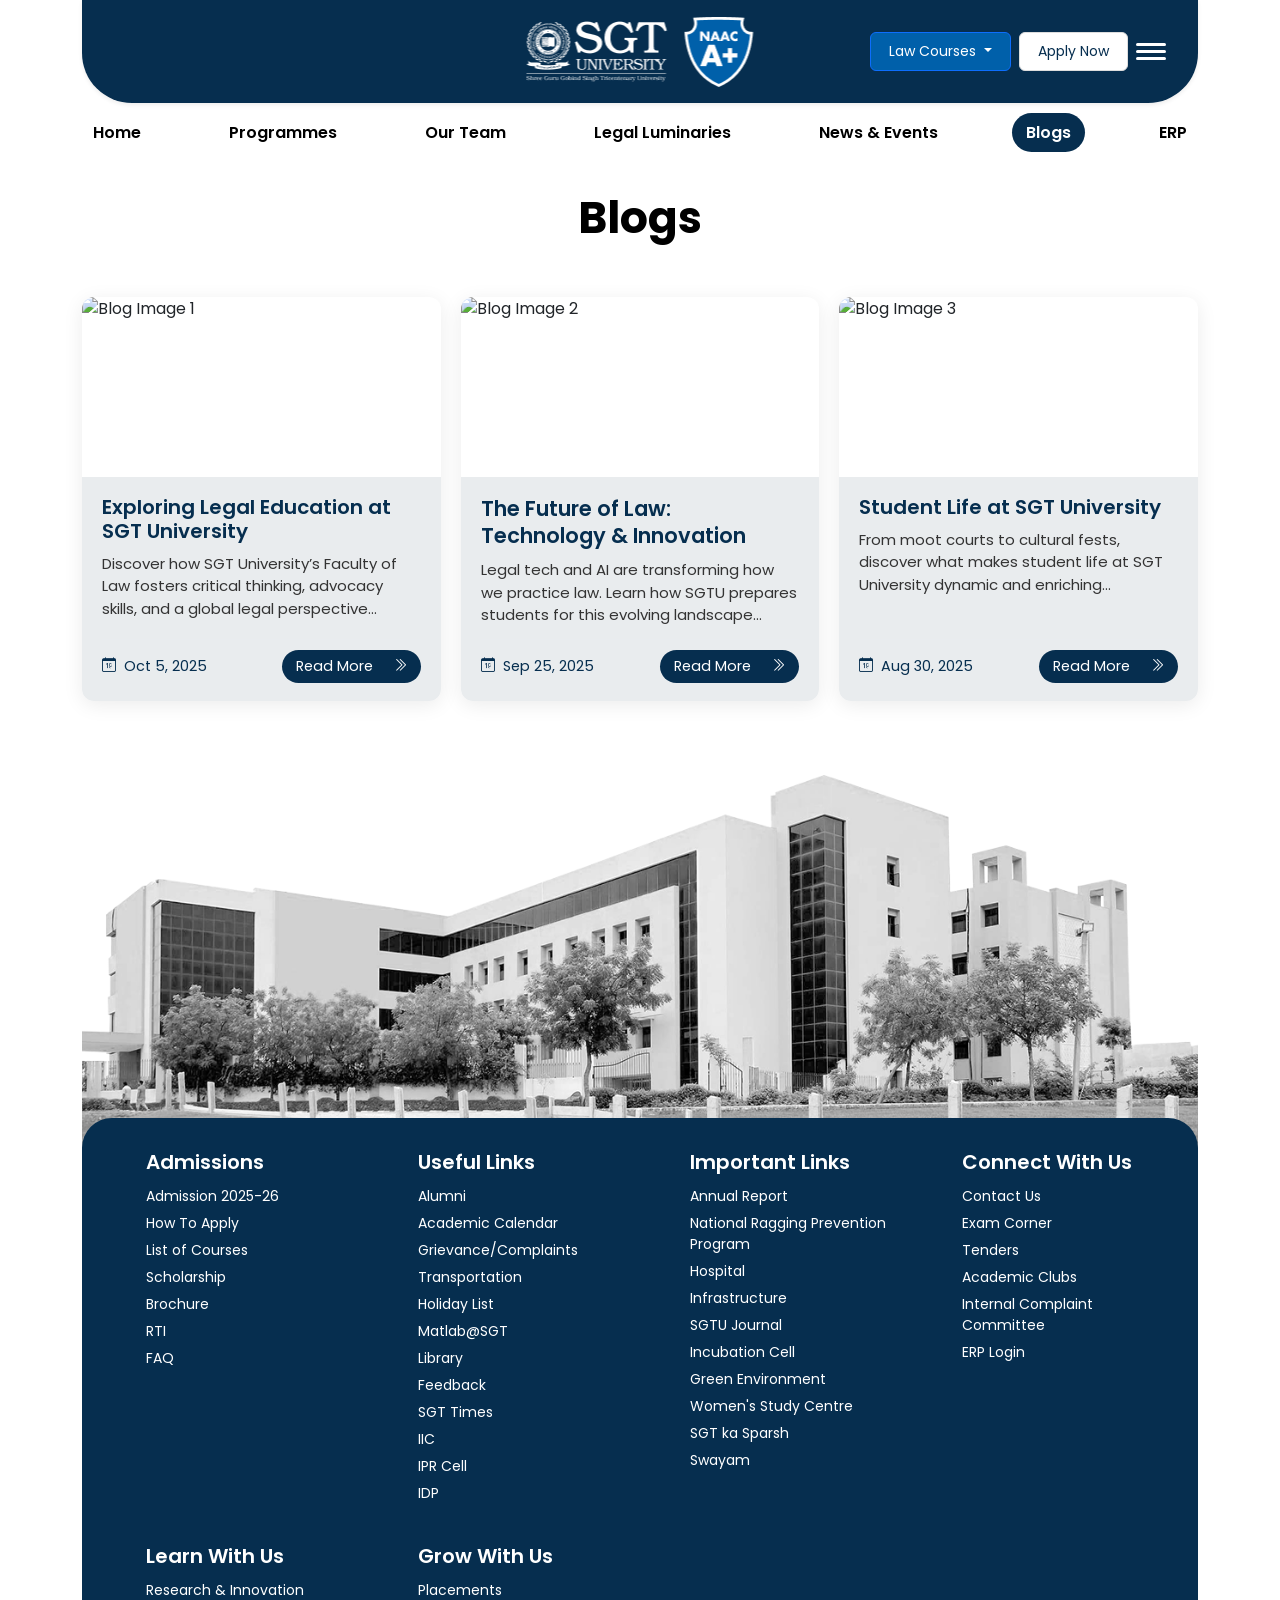
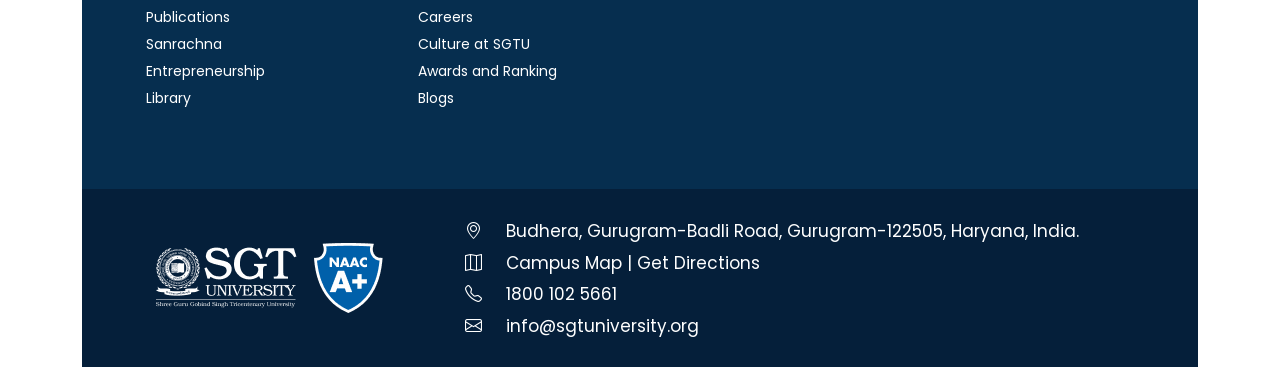
==== commit 4d5b68a6: "updated all paghes" ====
--- a/blogs.html
+++ b/blogs.html
@@ -83,7 +83,7 @@
             <li><a href="index.html">Home</a></li>
             <li><a href="programmes.html">Programmes</a></li>
             <li><a href="our-team.html">Our Team</a></li>
-            <li><a href="legal-luminaries.html">Legal Luminaries at FOL</a></li>
+            <li><a href="legal-luminaries.html">Legal Luminaries</a></li>
             <li><a href="news-events.html">News & Events</a></li>
             <li><a href="blogs.html" class="active">Blogs</a></li>
             <li><a href="erp.html">ERP</a></li>
--- a/assets/css/main.css
+++ b/assets/css/main.css
@@ -13,9 +13,9 @@
 /* H2 */
 h2 {
   font-family: "Poppins", sans-serif;
-  font-style: italic;
+  /* font-style: italic; */
   font-weight: 500; /* Medium */
-  font-size: 36px;
+  font-size: 44px;
   line-height: 1.4;
   color: #000; /* optional */
   margin-bottom: 20px;
@@ -257,6 +257,15 @@
 
   .law-blog-img {
     height: 150px;
+  }
+}
+@media (max-width: 767px) {
+  .law-blog-title {
+    font-size: 1rem;
+  }
+
+  .law-blog-text {
+    font-size: 0.9rem;
   }
 }
 
@@ -1919,78 +1928,6 @@
   }
 }
 
-/* Sidebar container */
-#side-quick-links {
-  position: fixed;
-  top: 40%;
-  right: 0;
-  z-index: 9999;
-}
-
-#side-quick-links ul {
-  list-style: none;
-  padding: 0;
-  margin: 0;
-}
-
-/* Each quick link */
-#side-quick-links li.quick-link {
-  position: relative;
-  margin: 10px 0;
-}
-
-#side-quick-links li.quick-link a {
-  display: flex;
-  align-items: center;
-  justify-content: flex-end;
-  background: #6204f7;
-  color: #fff;
-  text-decoration: none;
-  padding: 10px;
-  border-radius: 8px 0 0 8px;
-  transition: all 0.3s ease;
-  width: 50px; /* collapsed width */
-  overflow: hidden;
-}
-
-#side-quick-links li.quick-link a i {
-  font-size: 20px;
-}
-
-/* Sliding text on hover */
-#side-quick-links li.quick-link a .slide-text {
-  display: flex;
-  align-items: center;
-  gap: 10px;
-  margin-left: 10px;
-  opacity: 0;
-  white-space: nowrap;
-  transition: opacity 0.3s, margin 0.3s;
-}
-
-/* Hover effect */
-#side-quick-links li.quick-link:hover a {
-  width: 220px; /* expanded width */
-}
-
-#side-quick-links li.quick-link:hover a .slide-text {
-  opacity: 1;
-  margin-left: 15px;
-}
-
-/* Social icons styling */
-#side-quick-links li.quick-link.social a .slide-text a {
-  margin: 0;
-  color: #fff;
-  font-size: 18px;
-  display: inline-flex;
-  align-items: center;
-}
-
-#side-quick-links li.quick-link.social a .slide-text a:hover {
-  color: #ffdd57;
-}
-
 /* Hamburger Lines */
 .hamburger-line {
   width: 30px;
@@ -2136,11 +2073,14 @@
   top: 35%;
   z-index: 9999;
 }
+
 #side-quick-links ul {
   list-style: none;
   margin: 0;
   padding: 0;
 }
+
+/* Each circle button */
 #side-quick-links ul li {
   background: #062e4f;
   color: #fff;
@@ -2148,20 +2088,30 @@
   border-radius: 50%;
   width: 50px;
   height: 50px;
-  text-align: center;
-  line-height: 50px;
+  display: flex; /* ✅ ensures perfect centering */
+  align-items: center;
+  justify-content: center;
   transition: all 0.3s ease;
   position: relative;
   box-shadow: 0 3px 6px rgba(0, 0, 0, 0.2);
 }
+
 #side-quick-links ul li:hover {
   transform: scale(1.1);
 }
+
+/* Main link icon */
 #side-quick-links ul li a {
   color: #fff;
-  font-size: 20px;
-  display: inline-block;
-}
+  font-size: 22px;
+  display: flex; /* ✅ also flex center inside */
+  align-items: center;
+  justify-content: center;
+  width: 100%;
+  height: 100%;
+}
+
+/* Tooltip text (if used later) */
 #side-quick-links ul li .content p {
   display: none;
   position: absolute;
@@ -2175,9 +2125,12 @@
   white-space: nowrap;
   font-size: 14px;
 }
+
 #side-quick-links ul li:hover .content p {
   display: block;
 }
+
+/* Social icons expansion */
 .social .social-icons {
   display: flex;
   position: absolute;
@@ -2195,41 +2148,47 @@
   opacity: 1;
   visibility: visible;
 }
+
+/* Social inner icons */
 .social .social-icons a {
   background: #f0f0f0;
   border: 1px solid white;
   border-radius: 50%;
-  width: 45px;
-  height: 45px;
+  width: 45px !important;
+  height: 45px !important;
   display: flex;
   align-items: center;
   justify-content: center;
   font-size: 18px;
   transition: all 0.3s ease;
-}
+  aspect-ratio: 1 / 1; /* ✅ always keeps width & height equal */
+  box-sizing: border-box; /* ✅ ensures border doesn’t distort the circle */
+}
+
+/* Individual colors */
 .social .social-icons a:nth-child(1) i {
   color: #1877f2;
-} /* Facebook blue */
+}
 .social .social-icons a:nth-child(2) i {
   color: #e4405f;
-} /* Instagram pink */
+}
 .social .social-icons a:nth-child(3) i {
   color: #0077b5;
-} /* LinkedIn blue */
+}
 .social .social-icons a:nth-child(4) i {
   color: #000000;
-} /* X (Twitter) black */
+}
 .social .social-icons a:nth-child(5) i {
   color: #ff0000;
-} /* YouTube red */
+}
+
+/* Hover effects */
 .social .social-icons a:hover {
   transform: scale(1.1);
   box-shadow: 0 0 8px rgba(255, 255, 255, 0.3);
 }
-.social .social-icons a:hover {
-  color: #fff;
-  border: 1px solid white;
-}
+
+/* Custom colors */
 .whatsapp {
   background: #25d366 !important;
 }
